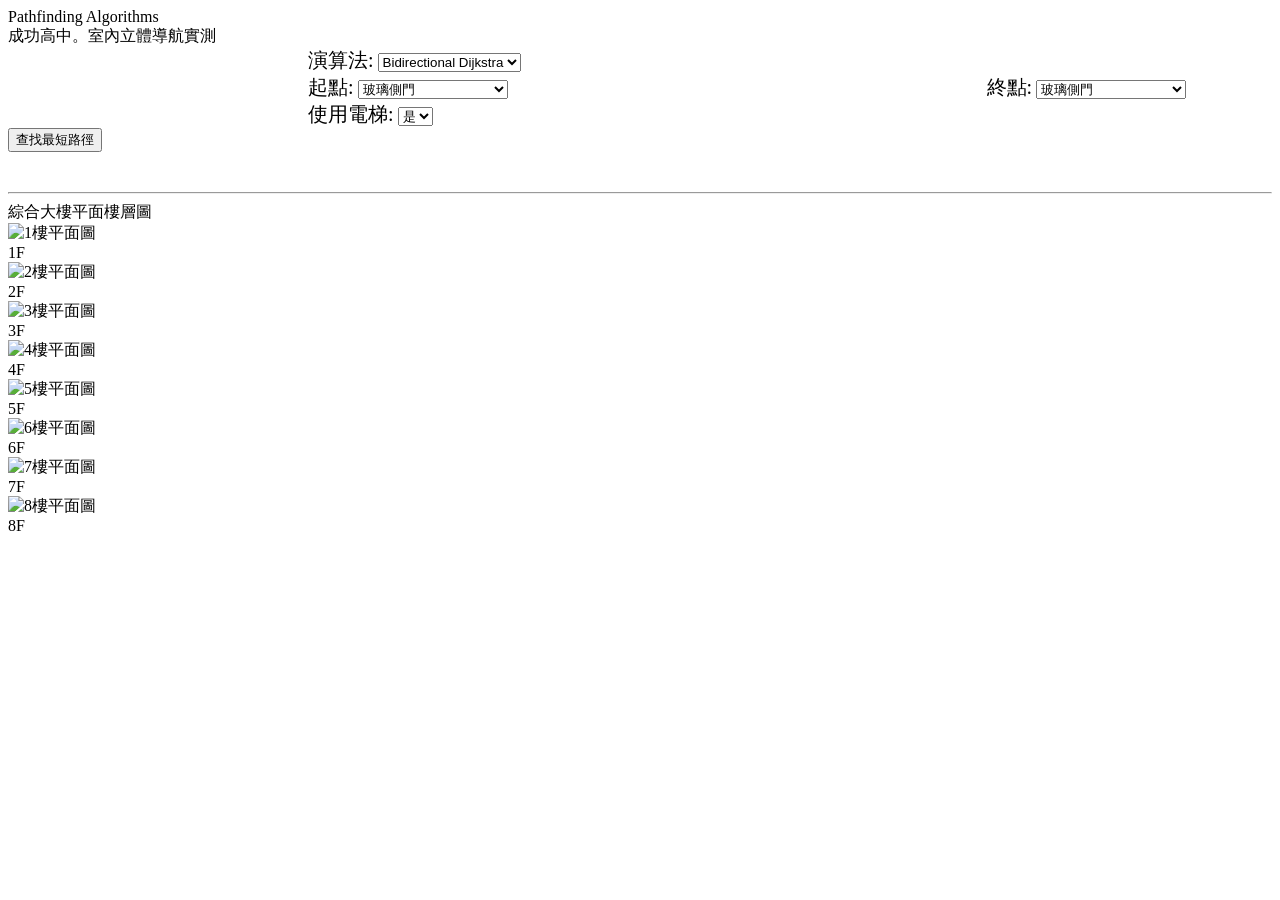
==== Index.html @ b645020c "Add files via upload" ====
<!DOCTYPE html>
<html lang="zh-TW">
<head>
    <meta charset="UTF-8">
    <meta name="viewport" content="width=device-width, initial-scale=1.0">
    <title>Pathfinding Algorithms Comparison</title>
    <link rel="stylesheet" href="style.css">
</head>
<body>
    <header class="head">Pathfinding Algorithms</header>
    <div class="wel" id="pic" style="opacity: 1;background-image: url(全景.png);">
        <div class="view">
            <div class="slogan" id="text">成功高中。室內立體導航實測</div>
        </div>
    </div>
    <div class="input-section">
        <label for="algorithm" style="font-size: 20px; margin-left: 300px;">演算法:</label>
        <select id="algorithm">
            <option value="bidirectionalDijkstra">Bidirectional Dijkstra</option>
            <option value="dijkstra">Dijkstra</option>
            <option value="aStar">A*</option>
        </select>
    </div>
    <div class="input-section">
        <label for="start" style="font-size: 20px; margin-left: 300px;">起點:</label>
        <select id="start">
            <optgroup label="一樓">
                <option>玻璃側門</option>
                <option>一樓樓梯C</option>
                <option>視聽教室</option>
                <option>排球場</option>
                <option>籃球場</option>
                <option>一樓電梯</option>
                <option>八德樓一樓</option>
                <option>一樓樓梯A</option>
                <option>一樓樓梯B</option>
                <option>一樓廁所</option>
                <option>四維樓一樓</option>
            </optgroup>
            <optgroup label="二樓"> 
                <option>八德樓二樓</option>
                <option>二樓樓梯C</option>
                <option>二樓中間走廊</option>
                <option>二樓樓梯A</option>
                <option>二樓電腦教室</option>
                <option>圖書館</option>
                <option>二樓電梯</option>
                <option>二樓樓梯B</option>
                <option>二樓廁所</option>
                <option>資訊中心</option>
                <option>四維樓二樓</option>
            </optgroup>
            <optgroup label="三樓">
                <option>八德樓三樓</option>
                <option>三樓樓梯C</option>
                <option>蝴蝶宮前門</option>
                <option>蝴蝶宮後門</option>
                <option>三樓中間走廊</option>
                <option>三樓樓梯A</option>
                <option>校史室</option>
                <option>簡報室</option>
                <option>三樓電梯</option>
                <option>三樓樓梯B</option>
                <option>三樓廁所</option>
                <option>四維樓三樓</option>
            </optgroup>
            <optgroup label="四樓">
                <option>八德樓四樓</option>
                <option>四樓樓梯C</option>
                <option>教師走廊1</option>
                <option>教師走廊2</option>
                <option>多功能自學室</option>
                <option>國際教育中心</option>
                <option>四樓樓梯A</option>
                <option>四到五樓樓梯起點</option>
                <option>四樓電梯</option>
                <option>四樓樓梯B</option>
                <option>四樓廁所</option>
                <option>數學中心</option>
                <option>四維樓四樓</option>
            </optgroup>
            <optgroup label="五樓">
                <option>四到五樓樓梯A終點</option>
                <option>五到六樓樓梯起點</option>
                <option>禮堂</option>
                <option>五樓電梯</option>
                <option>五樓樓梯B</option>
                <option>體育中心</option>
                <option>四維樓五樓</option>
            </optgroup>
            <optgroup label="六樓">
                <option>五到六樓樓梯A終點</option>
                <option>六到七樓樓梯起點</option>
                <option>六樓看台</option>
                <option>六樓電梯</option>
                <option>六樓樓梯B</option>
                <option>六樓藝術教室</option>
                <option>四維樓屋頂</option>
            </optgroup>
            <optgroup label="七樓">
                <option>六到七樓樓梯A終點</option>
                <option>七到八樓樓梯起點</option>
                <option>七樓看台</option>
                <option>七樓電梯</option>
                <option>七樓樓梯B</option>
                <option>701教室</option>
                <option>觀景台</option>
            </optgroup>
            <optgroup label="八樓">
                <option>七到八樓樓梯A終點</option>
                <option>八樓運動中心</option>
                <option>八樓電梯</option>
                <option>八樓樓梯B</option>
                <option>健身房</option>
            </optgroup>
        </select>
        <label for="end" style="font-size: 20px; margin-left: 475px;">終點:</label>
        <select id="end">
            <optgroup label="一樓">
                <option>玻璃側門</option>
                <option>一樓樓梯C</option>
                <option>視聽教室</option>
                <option>排球場</option>
                <option>籃球場</option>
                <option>一樓電梯</option>
                <option>八德樓一樓</option>
                <option>一樓樓梯A</option>
                <option>一樓樓梯B</option>
                <option>一樓廁所</option>
                <option>四維樓一樓</option>
            </optgroup>
            <optgroup label="二樓">
                <option>八德樓二樓</option>
                <option>二樓樓梯C</option>
                <option>二樓中間走廊</option>
                <option>二樓樓梯A</option>
                <option>二樓電腦教室</option>
                <option>圖書館</option>
                <option>二樓電梯</option>
                <option>二樓樓梯B</option>
                <option>二樓廁所</option>
                <option>資訊中心</option>
                <option>四維樓二樓</option>
            </optgroup>
            <optgroup label="三樓">
                <option>八德樓三樓</option>
                <option>三樓樓梯C</option>
                <option>蝴蝶宮前門</option>
                <option>蝴蝶宮後門</option>
                <option>三樓中間走廊</option>
                <option>三樓樓梯A</option>
                <option>校史室</option>
                <option>簡報室</option>
                <option>三樓電梯</option>
                <option>三樓樓梯B</option>
                <option>三樓廁所</option>
                <option>四維樓三樓</option>
            </optgroup>
            <optgroup label="四樓">
                <option>八德樓四樓</option>
                <option>四樓樓梯C</option>
                <option>教師走廊1</option>
                <option>教師走廊2</option>
                <option>多功能自學室</option>
                <option>國際教育中心</option>
                <option>四樓樓梯A</option>
                <option>四到五樓樓梯起點</option>
                <option>四樓電梯</option>
                <option>四樓樓梯B</option>
                <option>四樓廁所</option>
                <option>數學中心</option>
                <option>四維樓四樓</option>
            </optgroup>
            <optgroup label="五樓">
                <option>四到五樓樓梯A終點</option>
                <option>五到六樓樓梯起點</option>
                <option>禮堂</option>
                <option>五樓電梯</option>
                <option>五樓樓梯B</option>
                <option>體育中心</option>
                <option>四維樓五樓</option>
            </optgroup>
            <optgroup label="六樓">
                <option>五到六樓樓梯A終點</option>
                <option>六到七樓樓梯起點</option>
                <option>六樓看台</option>
                <option>六樓電梯</option>
                <option>六樓樓梯B</option>
                <option>六樓藝術教室</option>
                <option>四維樓屋頂</option>
            </optgroup>
            <optgroup label="七樓">
                <option>六到七樓樓梯A終點</option>
                <option>七到八樓樓梯起點</option>
                <option>七樓看台</option>
                <option>七樓電梯</option>
                <option>七樓樓梯B</option>
                <option>701教室</option>
                <option>觀景台</option>
            </optgroup>
            <optgroup label="八樓">
                <option>七到八樓樓梯A終點</option>
                <option>八樓運動中心</option>
                <option>八樓電梯</option>
                <option>八樓樓梯B</option>
                <option>健身房</option>
            </optgroup>
        </select>
    </div>
    <div class="input-section">
        <label for="useElevator" style="font-size: 20px; margin-left: 300px;">使用電梯:</label>
        <select id="useElevator">
            <option value="yes">是</option>
            <option value="no">否</option>
        </select>
    </div>
    <button onclick="findShortestPath()" class="button">查找最短路徑</button>
    <pre id="output"></pre>
    <hr style="margin-top: 40px;">
    <div class="slo">綜合大樓平面樓層圖</div>
    <div class="container">
        <div class="floor" onclick="showImage('1F.jpg')">
            <img src="1F.jpg" alt="1樓平面圖">
            <div class="label">1F</div>
        </div>
        <div class="floor" onclick="showImage('2F.jpg')">
            <img src="2F.jpg" alt="2樓平面圖">
            <div class="label">2F</div>
        </div>
        <div class="floor" onclick="showImage('3F.jpg')">
            <img src="3F.jpg" alt="3樓平面圖">
            <div class="label">3F</div>
        </div>
        <div class="floor" onclick="showImage('4F.jpg')">
            <img src="4F.jpg" alt="4樓平面圖">
            <div class="label">4F</div>
        </div>
        <div class="floor" onclick="showImage('5F.jpg')">
            <img src="5F.jpg" alt="5樓平面圖">
            <div class="label">5F</div>
        </div>
        <div class="floor" onclick="showImage('6F.jpg')">
            <img src="6F.jpg" alt="6樓平面圖">
            <div class="label">6F</div>
        </div>
        <div class="floor" onclick="showImage('7F.jpg')">
            <img src="7F.jpg" alt="7樓平面圖">
            <div class="label">7F</div>
        </div>
        <div class="floor" onclick="showImage('8F.jpg')">
            <img src="8F.jpg" alt="8樓平面圖">
            <div class="label">8F</div>
        </div>
    </div>
    <div class="overlay" id="overlay" onclick="hideImage()">
        <img id="overlayImg" src="" alt="">
    </div>
    <script>
        const graph = {
            "玻璃側門": {"一樓樓梯C": 70, "視聽教室": 10, "排球場": 30, "籃球場": 27, "一樓電梯": 15},
            "一樓樓梯C": {"玻璃側門": 70, "八德樓一樓": 8, "一樓樓梯A": 22, "二樓樓梯C": 40},
            "視聽教室": {"玻璃側門": 10, "排球場": 30},
            "排球場": {"玻璃側門": 30, "視聽教室": 30, "籃球場": 10, "一樓樓梯A": 40},
            "籃球場": {"玻璃側門": 27, "排球場": 10},
            "一樓電梯": {"玻璃側門": 15, "一樓樓梯B": 3, "二樓電梯": 20},
            "八德樓一樓": {"一樓樓梯C": 8, "一樓樓梯A": 18},
            "一樓樓梯A": {"一樓樓梯C": 22, "排球場": 40, "二樓樓梯A": 30, "八德樓一樓": 18},
            "一樓樓梯B": {"一樓電梯": 3, "一樓廁所": 10, "二樓樓梯B": 40},
            "一樓廁所": {"一樓樓梯B": 10, "四維樓一樓": 27},
            "四維樓一樓": {"一樓廁所": 27},
            "八德樓二樓": {"二樓樓梯C": 8},
            "二樓樓梯C": {"八德樓二樓": 8, "二樓電腦教室": 14, "一樓樓梯C": 40, "三樓樓梯C": 40},
            "二樓電腦教室": {"二樓樓梯C": 14, "二樓中間走廊": 40},
            "二樓中間走廊": {"二樓電腦教室": 40, "二樓樓梯A": 10, "圖書館": 50},
            "二樓樓梯A": {"一樓樓梯A": 30, "二樓中間走廊": 10, "三樓樓梯A": 30},
            "圖書館": {"二樓中間走廊": 50, "二樓電梯": 3},
            "二樓電梯": {"圖書館": 3, "二樓樓梯B": 3, "一樓電梯": 20, "三樓電梯": 20},
            "二樓樓梯B": {"二樓電梯": 3, "二樓廁所": 10, "一樓樓梯B": 40, "三樓樓梯B": 40},
            "二樓廁所": {"二樓樓梯B": 10, "資訊中心": 11},
            "資訊中心": {"二樓廁所": 11, "四維樓二樓": 16},
            "四維樓二樓": {"資訊中心": 16},
            "八德樓三樓": {"三樓樓梯C": 8},
            "三樓樓梯C": {"八德樓三樓": 8, "蝴蝶宮前門": 6, "二樓樓梯C": 40, "四樓樓梯C": 40},
            "蝴蝶宮前門": {"三樓樓梯C": 6, "蝴蝶宮後門": 40},
            "蝴蝶宮後門": {"蝴蝶宮前門": 40, "三樓中間走廊": 13},
            "三樓中間走廊": {"蝴蝶宮後門": 13, "三樓樓梯A": 10, "校史室": 22},
            "三樓樓梯A": {"二樓樓梯A": 30, "三樓中間走廊": 10, "四樓樓梯A": 30},
            "校史室": {"三樓中間走廊": 22, "簡報室": 11},
            "簡報室": {"校史室": 11, "三樓電梯": 4},
            "三樓電梯": {"簡報室": 4, "三樓樓梯B": 3, "二樓電梯": 20, "四樓電梯": 20},
            "三樓樓梯B": {"三樓電梯": 3, "三樓廁所": 10, "二樓樓梯B": 40, "四樓樓梯B": 40},
            "三樓廁所": {"三樓樓梯B": 10, "四維樓三樓": 27},
            "四維樓三樓": {"三樓廁所": 27},
            "八德樓四樓": {"四樓樓梯C": 6},
            "四樓樓梯C": {"八德樓四樓": 6, "教師走廊1": 21, "多功能自學室": 22, "三樓樓梯C": 40},
            "教師走廊1": {"四樓樓梯C": 21},
            "教師走廊2": {"四到五樓樓梯起點": 10, "四樓電梯": 12},
            "多功能自學室": {"四樓樓梯C": 22, "國際教育中心": 25},
            "國際教育中心": {"多功能自學室": 25, "四到五樓樓梯起點": 31},
            "四到五樓樓梯起點": {"國際教育中心": 31, "四樓樓梯A": 15, "四到五樓樓梯A終點": 26, "教師走廊2": 10},
            "四樓樓梯A": {"四到五樓樓梯起點": 15, "三樓樓梯A": 30},
            "四樓電梯": {"四樓樓梯B": 3, "教師走廊2": 12, "三樓電梯": 20, "五樓電梯": 20},
            "四樓樓梯B": {"四樓廁所": 10, "五樓樓梯B": 40, "三樓樓梯B": 40, "四樓電梯": 3},
            "四樓廁所": {"四樓樓梯B": 10, "數學中心": 11},
            "數學中心": {"四樓廁所": 11, "四維樓四樓": 16},
            "四維樓四樓": {"數學中心": 16},
            "四到五樓樓梯A終點": {"五到六樓樓梯起點": 22, "禮堂": 17, "五樓電梯": 8, "四到五樓樓梯起點": 26},
            "五到六樓樓梯起點": {"四到五樓樓梯A終點": 22, "禮堂": 30, "五到六樓樓梯A終點": 26},
            "禮堂": {"四到五樓樓梯A終點": 17, "五到六樓樓梯起點": 30, "五樓電梯": 5},
            "五樓電梯": {"五樓樓梯B": 3, "六樓電梯": 20, "四樓電梯": 20, "禮堂": 5},
            "五樓樓梯B": {"體育中心": 11, "四樓樓梯B": 40, "六樓樓梯B": 40, "五樓電梯": 3},
            "體育中心": {"五樓樓梯B": 11, "四維樓五樓": 23},
            "四維樓五樓": {"體育中心": 23},
            "五到六樓樓梯A終點": {"六到七樓樓梯起點": 22, "六樓看台": 13, "六樓電梯": 6, "五到六樓樓梯起點": 26},
            "六到七樓樓梯起點": {"五到六樓樓梯A終點": 22, "六到七樓樓梯A終點": 26, "六樓看台": 24},
            "六樓看台": {"五到六樓樓梯A終點": 13, "六到七樓樓梯起點": 24, "六樓電梯": 8},
            "六樓電梯": {"六樓樓梯B": 3, "五樓電梯": 20, "五到六樓樓梯A終點": 6, "七樓電梯": 20},
            "六樓樓梯B": {"六樓電梯": 3, "六樓藝術教室": 9, "五樓樓梯B": 40, "七樓樓梯B": 40},
            "六樓藝術教室": {"四維樓屋頂": 27, "六樓樓梯B": 9},
            "四維樓屋頂": {"六樓藝術教室": 27},
            "六到七樓樓梯A終點": {"七到八樓樓梯起點": 22, "七樓看台": 8, "七樓電梯": 11, "六到七樓樓梯起點": 26},
            "七到八樓樓梯起點": {"六到七樓樓梯A終點": 22, "七到八樓樓梯A終點": 26},
            "七樓看台": {"六到七樓樓梯A終點": 8, "七樓電梯": 3},
            "七樓電梯": {"七樓樓梯B": 3, "七樓看台": 3, "六樓電梯": 20, "八樓電梯": 20, "六到七樓樓梯A終點": 11},
            "七樓樓梯B": {"701教室": 22, "七樓電梯": 3, "六樓樓梯B": 40, "八樓樓梯B": 40},
            "701教室": {"觀景台": 16, "七樓樓梯B": 22},
            "觀景台": {"701教室": 16},
            "七到八樓樓梯A終點": {"八樓運動中心": 8, "健身房": 5, "八樓電梯": 6, "七到八樓樓梯起點": 26},
            "八樓運動中心": {"七到八樓樓梯A終點": 8, "八樓電梯": 12},
            "八樓電梯": {"七到八樓樓梯A終點": 6, "八樓樓梯B": 3, "七樓電梯": 20},
            "八樓樓梯B": {"健身房": 2, "八樓電梯": 3},
            "健身房": {"八樓樓梯B": 2}
        };
        
        const reverseGraph = Object.keys(graph).reduce((acc, vertex) => {
            acc[vertex] = {};
            return acc;}, {});
            for (const vertex in graph) {
                for (const neighbor in graph[vertex]) {
                    reverseGraph[neighbor][vertex] = graph[vertex][neighbor];
                }
            };

        
        // Precompute no-elevator graph
        const noElevatorGraph = Object.keys(graph).reduce((acc, vertex) => {
            acc[vertex] = {};
            for (const neighbor in graph[vertex]) {
                if (vertex.includes("電梯") && neighbor.includes("電梯")) {
                    const floorVertex = vertex.split("電梯")[0];
                    const floorNeighbor = neighbor.split("電梯")[0];
                    if (floorVertex !== floorNeighbor) continue;
                }
                acc[vertex][neighbor] = graph[vertex][neighbor];
            }
            return acc;
        }, {});

        // Cache DOM elements
        const algorithmSelect = document.getElementById("algorithm");
        const startSelect = document.getElementById("start");
        const endSelect = document.getElementById("end");
        const useElevatorSelect = document.getElementById("useElevator");
        const outputElement = document.getElementById("output");

        // Optimized Priority Queue
        class PriorityQueue {
            constructor() {
                this.items = [];
                this.elementToIndex = new Map();
            }
            enqueue(element, priority) {
                const item = { element, priority };
                this.items.push(item);
                this.elementToIndex.set(element, this.items.length - 1);
                this.bubbleUp(this.items.length - 1);
            }
            bubbleUp(index) {
                while (index > 0) {
                    const parent = Math.floor((index - 1) / 2);
                    if (this.items[parent].priority <= this.items[index].priority) break;
                    this.swap(parent, index);
                    index = parent;
                }
            }
            dequeue() {
                if (this.isEmpty()) return null;
                const min = this.items[0];
                const end = this.items.pop();
                this.elementToIndex.delete(min.element);
                if (this.items.length > 0) {
                    this.items[0] = end;
                    this.elementToIndex.set(end.element, 0);
                    this.sinkDown(0);
                }
                return min;
            }
            sinkDown(index) {
                const length = this.items.length;
                while (true) {
                    let minIndex = index;
                    const left = 2 * index + 1;
                    const right = 2 * index + 2;
                    if (left < length && this.items[left].priority < this.items[minIndex].priority) {
                        minIndex = left;
                    }
                    if (right < length && this.items[right].priority < this.items[minIndex].priority) {
                        minIndex = right;
                    }
                    if (minIndex === index) break;
                    this.swap(index, minIndex);
                    index = minIndex;
                }
            }
            swap(i, j) {
                this.elementToIndex.set(this.items[i].element, j);
                this.elementToIndex.set(this.items[j].element, i);
                [this.items[i], this.items[j]] = [this.items[j], this.items[i]];
            }
            updatePriority(element, priority) {
                const index = this.elementToIndex.get(element);
                if (index === undefined) return false; // 節點不存在
                const oldPriority = this.items[index].priority;
                this.items[index].priority = priority;
                if (priority < oldPriority) {
                    this.bubbleUp(index);
                } else {
                    this.sinkDown(index);
                }
                return true; // 成功更新
            }
            isEmpty() {
                return this.items.length === 0;
            }
        }

        // Dijkstra
        function dijkstra(graph, start, end) {
            const distances = {};
            const previous = {};
            const queue = new PriorityQueue();

            for (const vertex in graph) {
                distances[vertex] = Infinity;
                previous[vertex] = null;
            }
            distances[start] = 0;
            queue.enqueue(start, 0);

            while (!queue.isEmpty()) {
                const { element: current } = queue.dequeue();

                if (current === end) {
                    const path = [];
                    let temp = end;
                    while (temp) {
                        path.push(temp);
                        temp = previous[temp];
                    }
                    return { distance: distances[end], path: path.reverse() };
                }

                for (const neighbor in graph[current]) {
                    const alt = distances[current] + graph[current][neighbor];
                    if (alt < distances[neighbor]) {
                        distances[neighbor] = alt;
                        previous[neighbor] = current;
                        queue.updatePriority(neighbor, alt) || queue.enqueue(neighbor, alt);
                    }
                }
            }
            return { distance: Infinity, path: [] };
        }

        // Bidirectional Dijkstra
        function bidirectionalDijkstra(graph, start, end) {
            const forwardDistances = {};
            const forwardPrevious = {};
            const forwardQueue = new PriorityQueue();
            const backwardDistances = {};
            const backwardPrevious = {};
            const backwardQueue = new PriorityQueue();
            const visitedForward = new Set();
            const visitedBackward = new Set();

            for (const vertex in graph) {
                forwardDistances[vertex] = Infinity;
                backwardDistances[vertex] = Infinity;
                forwardPrevious[vertex] = null;
                backwardPrevious[vertex] = null;
            }
            forwardDistances[start] = 0;
            backwardDistances[end] = 0;
            forwardQueue.enqueue(start, 0);
            backwardQueue.enqueue(end, 0);

            let bestDistance = Infinity;
            let bestMeetingPoint = null;
            let mu = Infinity;

            while (!forwardQueue.isEmpty() && !backwardQueue.isEmpty()) {
                if (!forwardQueue.isEmpty()) {
                    const { element: currentForward, priority: currentForwardDist } = forwardQueue.dequeue();
                    if (currentForwardDist > mu) continue;
                    visitedForward.add(currentForward);

                    if (visitedBackward.has(currentForward)) {
                        const totalDist = forwardDistances[currentForward] + backwardDistances[currentForward];
                        if (totalDist < bestDistance) {
                            bestDistance = totalDist;
                            bestMeetingPoint = currentForward;
                            mu = Math.min(mu, bestDistance);
                        }
                    }

                    for (const neighbor in graph[currentForward]) {
                        const alt = forwardDistances[currentForward] + graph[currentForward][neighbor];
                        if (alt < forwardDistances[neighbor]) {
                            forwardDistances[neighbor] = alt;
                            forwardPrevious[neighbor] = currentForward;
                            forwardQueue.updatePriority(neighbor, alt) || forwardQueue.enqueue(neighbor, alt);
                        }
                    }
                }

                if (!backwardQueue.isEmpty()) {
                    const { element: currentBackward, priority: currentBackwardDist } = backwardQueue.dequeue();
                    if (currentBackwardDist > mu) continue;
                    visitedBackward.add(currentBackward);

                    if (visitedForward.has(currentBackward)) {
                        const totalDist = forwardDistances[currentBackward] + backwardDistances[currentBackward];
                        if (totalDist < bestDistance) {
                            bestDistance = totalDist;
                            bestMeetingPoint = currentBackward;
                            mu = Math.min(mu, bestDistance);
                        }
                    }

                    // 使用反向圖進行逆向搜尋
                    for (const vertex in reverseGraph[currentBackward]) {
                        const alt = backwardDistances[currentBackward] + reverseGraph[currentBackward][vertex];
                        if (alt < backwardDistances[vertex]) {
                            backwardDistances[vertex] = alt;
                            backwardPrevious[vertex] = currentBackward;
                            backwardQueue.updatePriority(vertex, alt) || backwardQueue.enqueue(vertex, alt);
                        }
                    }
                }

                if (bestDistance !== Infinity) {
                    const forwardMin = forwardQueue.isEmpty() ? Infinity : forwardQueue.items[0].priority;
                    const backwardMin = backwardQueue.isEmpty() ? Infinity : backwardQueue.items[0].priority;
                    if (forwardMin + backwardMin >= mu) break;
                }
            }

            if (bestMeetingPoint === null || bestDistance === Infinity) {
                return { distance: Infinity, path: [] };
            }

            const forwardPath = [];
            let temp = bestMeetingPoint;
            while (temp) {
                forwardPath.push(temp);
                temp = forwardPrevious[temp];
            }
            forwardPath.reverse();

            const backwardPath = [];
            temp = backwardPrevious[bestMeetingPoint];
            while (temp) {
                backwardPath.push(temp);
                temp = backwardPrevious[temp];
            }

            return { distance: bestDistance, path: forwardPath.concat(backwardPath) };
        }

        // A* Heuristic Function
        function heuristic(node, goal) {
            const floorCostElevator = 20; // 電梯樓層間成本
            const floorCostStairs = 30;   // 樓梯樓層間成本
            const minEdgeWeight = 2;      // 圖中最短邊權重（例如「八樓樓梯B」到「健身房」）

            const floorNode = getFloor(node);
            const floorGoal = getFloor(goal);
            const floorDiff = Math.abs(floorNode - floorGoal);

            const useElevator = document.getElementById("useElevator").value === "yes";
            const floorCost = useElevator ? floorCostElevator : floorCostStairs;

            // 樓層差異成本
            let h = floorDiff * floorCost;

            // 若在同一樓層，估計最小平面距離
            if (floorDiff === 0) {
                h = minEdgeWeight; // 假設最短平面距離
            }

            return h;
        }
        function getFloor(node) {
            const floorMap = {
                "一樓": 1, "二樓": 2, "三樓": 3, "四樓": 4, "五樓": 5, "六樓": 6, "七樓": 7, "八樓": 8
            };
            for (const floor in floorMap) {
                if (node.includes(floor)) {
                    return floorMap[floor];
                }
            }
            return 0; // 無法識別樓層，保守估計
        }

        function aStar(graph, start, end) {
            const distances = {};
            const previous = {};
            const queue = new PriorityQueue();

            for (const vertex in graph) {
                distances[vertex] = Infinity;
                previous[vertex] = null;
            }
            distances[start] = 0;
            queue.enqueue(start, heuristic(start, end));

            while (!queue.isEmpty()) {
                const { element: current } = queue.dequeue();

                if (current === end) {
                    const path = [];
                    let temp = end;
                    while (temp) {
                        path.push(temp);
                        temp = previous[temp];
                    }
                    return { distance: distances[end], path: path.reverse() };
                }

                for (const neighbor in graph[current]) {
                    const gScore = distances[current] + graph[current][neighbor];
                    if (gScore < distances[neighbor]) {
                        distances[neighbor] = gScore;
                        previous[neighbor] = current;
                        const fScore = gScore + heuristic(neighbor, end);
                        queue.updatePriority(neighbor, fScore) || queue.enqueue(neighbor, fScore);
                    }
                }
            }
            return { distance: Infinity, path: [] };
        }

        // Algorithm selector
        const algorithms = {
            bidirectionalDijkstra,
            dijkstra,
            aStar
        };

        function findShortestPath() {
            const algorithm = algorithmSelect.value;
            const start = startSelect.value.trim();
            const end = endSelect.value.trim();
            const useElevator = useElevatorSelect.value;
            const selectedGraph = useElevator === "yes" ? graph : noElevatorGraph;

            if (!selectedGraph[start] || !selectedGraph[end]) {
                outputElement.innerText = "起點或終點無效，請重新選擇。";
                return;
            }

            let totalTime = 0;
            let result;
            const runs = 3000;
            for (let i = 0; i < runs; i++) {
                const startTime = performance.now();
                result = algorithms[algorithm](selectedGraph, start, end);
                const endTime = performance.now();
                totalTime += (endTime - startTime);
            }
            const avgTime = totalTime / runs;

            if (result.distance !== Infinity) {
                outputElement.innerText =
                    `最短路徑長度: ${result.distance}\n` +
                    `最短路徑: ${result.path.join(" -> ")}\n` +
                    `平均執行時間: ${avgTime.toFixed(4)} 毫秒`;
            } else {
                outputElement.innerText = "無法從起點到達終點。";
            }
        }

        function imgchange() {
            const im = document.getElementById("pic");
            const text = document.getElementById("text");
            let isOriginal = true;
            setInterval(() => {
                im.style.opacity = 0;
                text.style.opacity = 0;
                setTimeout(() => {
                    im.style.backgroundImage = isOriginal ? "url('全景2.png')" : "url('全景.png')";
                    text.textContent = isOriginal ? "322資訊組天菜" : "成功高中。室內立體導航實測";
                    isOriginal = !isOriginal;
                    im.style.opacity = 1;
                    text.style.opacity = 1;
                }, 700);
            }, 20000);
        }
        imgchange();

        function showImage(src) {
            document.getElementById('overlayImg').src = src;
            document.getElementById('overlay').classList.add('active');
        }
        function hideImage() {
            document.getElementById('overlay').classList.remove('active');
        }
    </script>
</body>
</html>
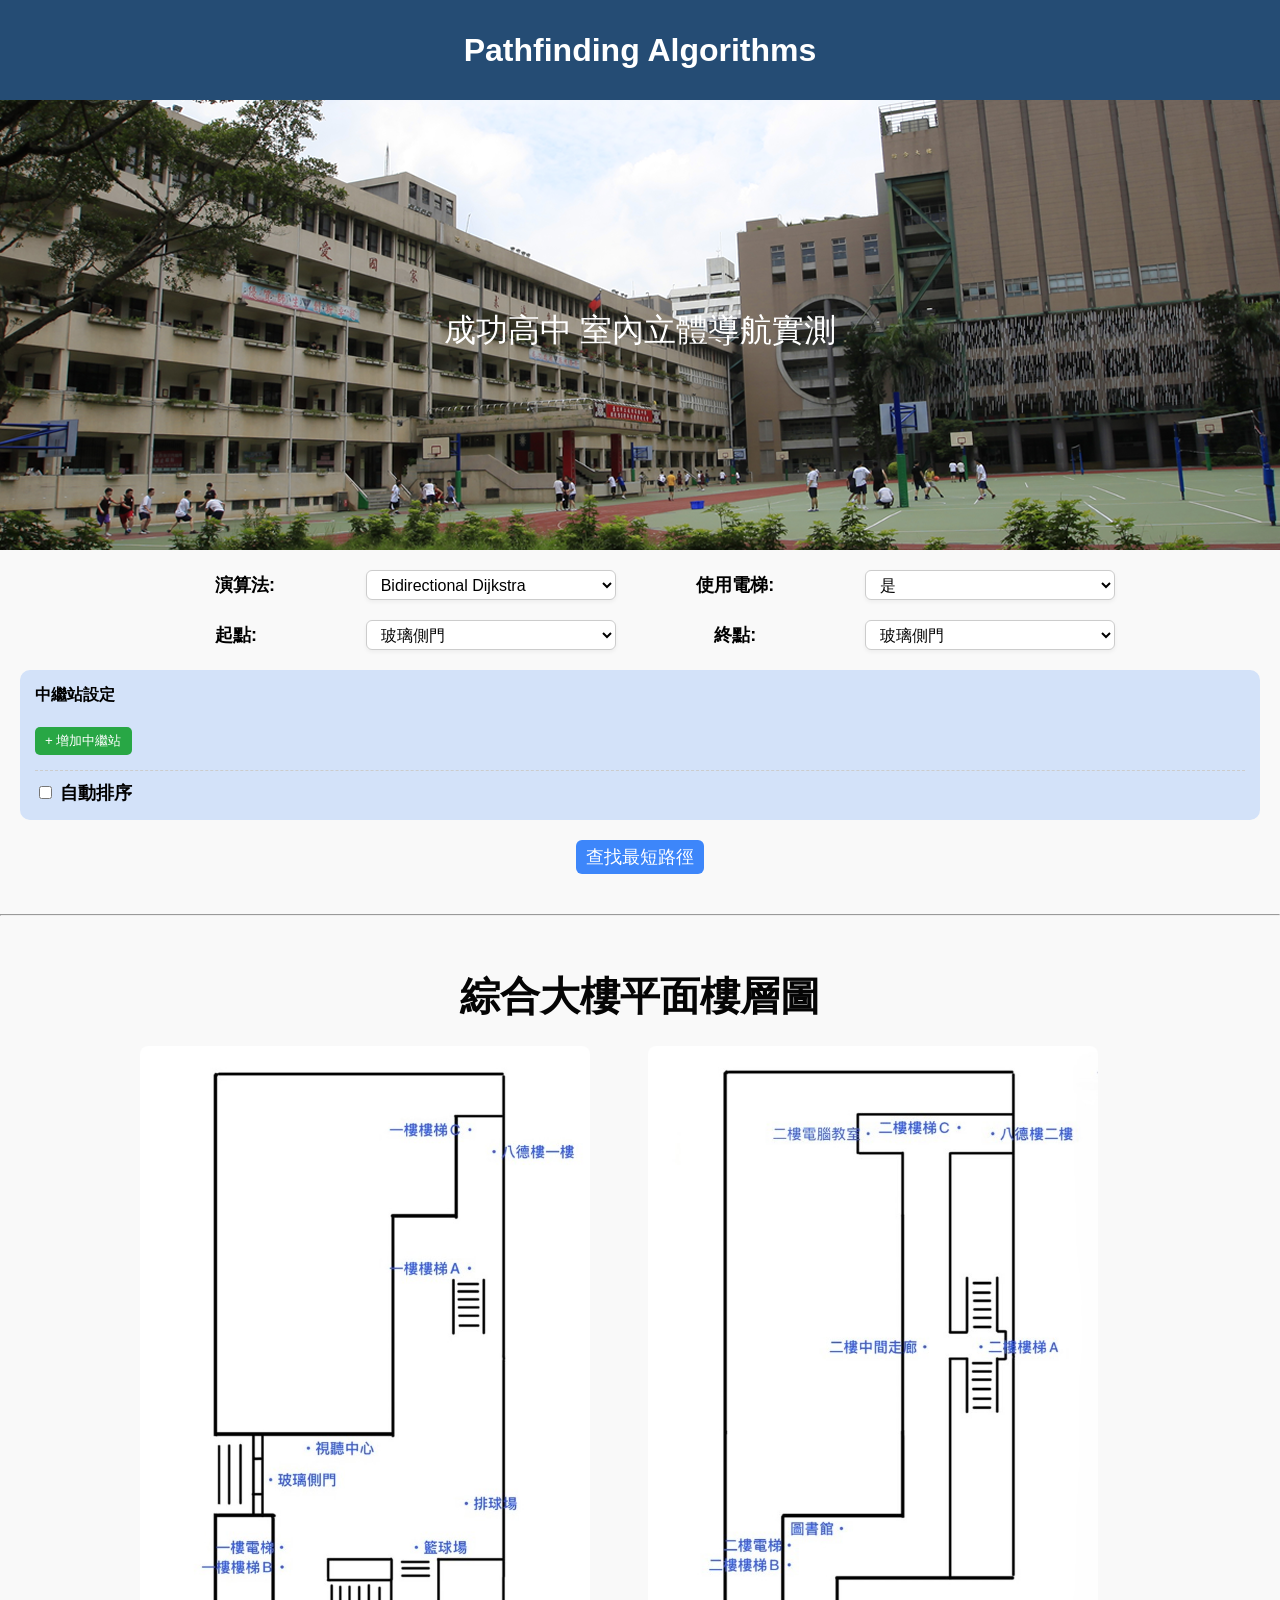
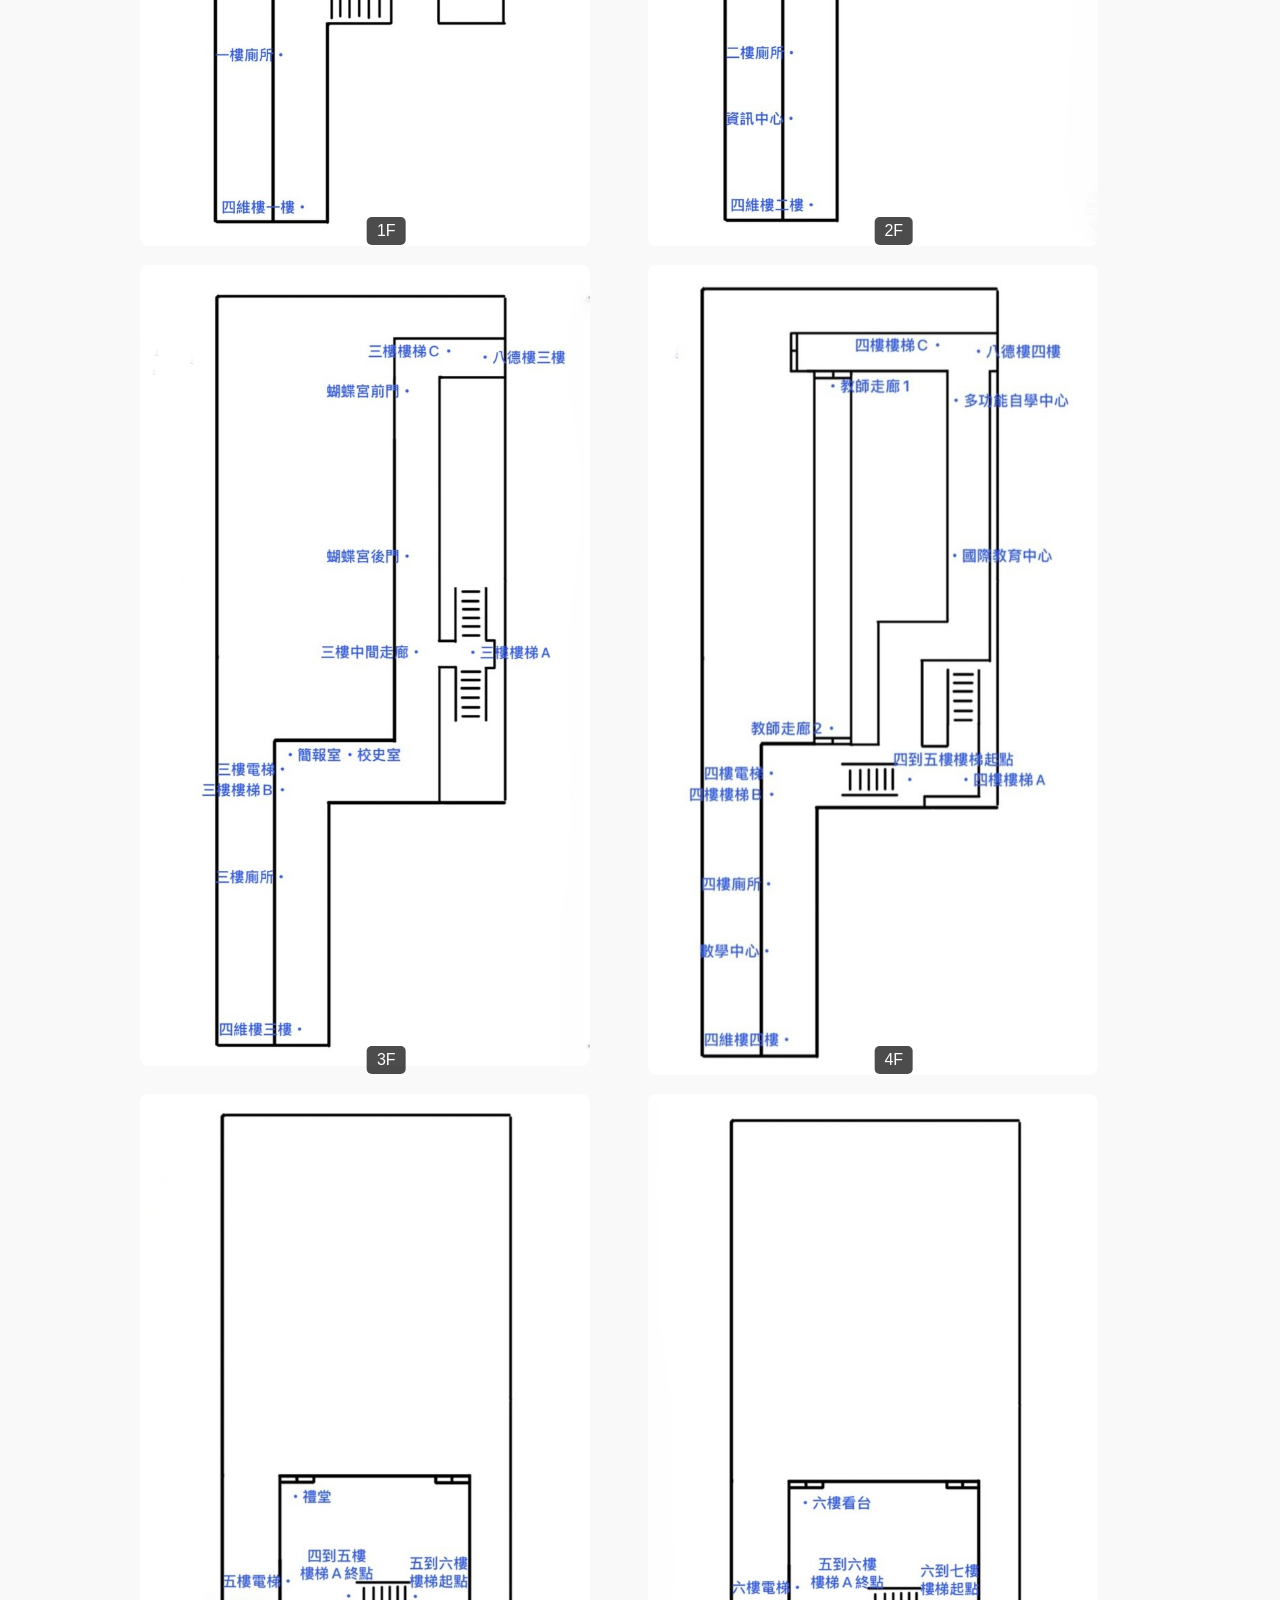
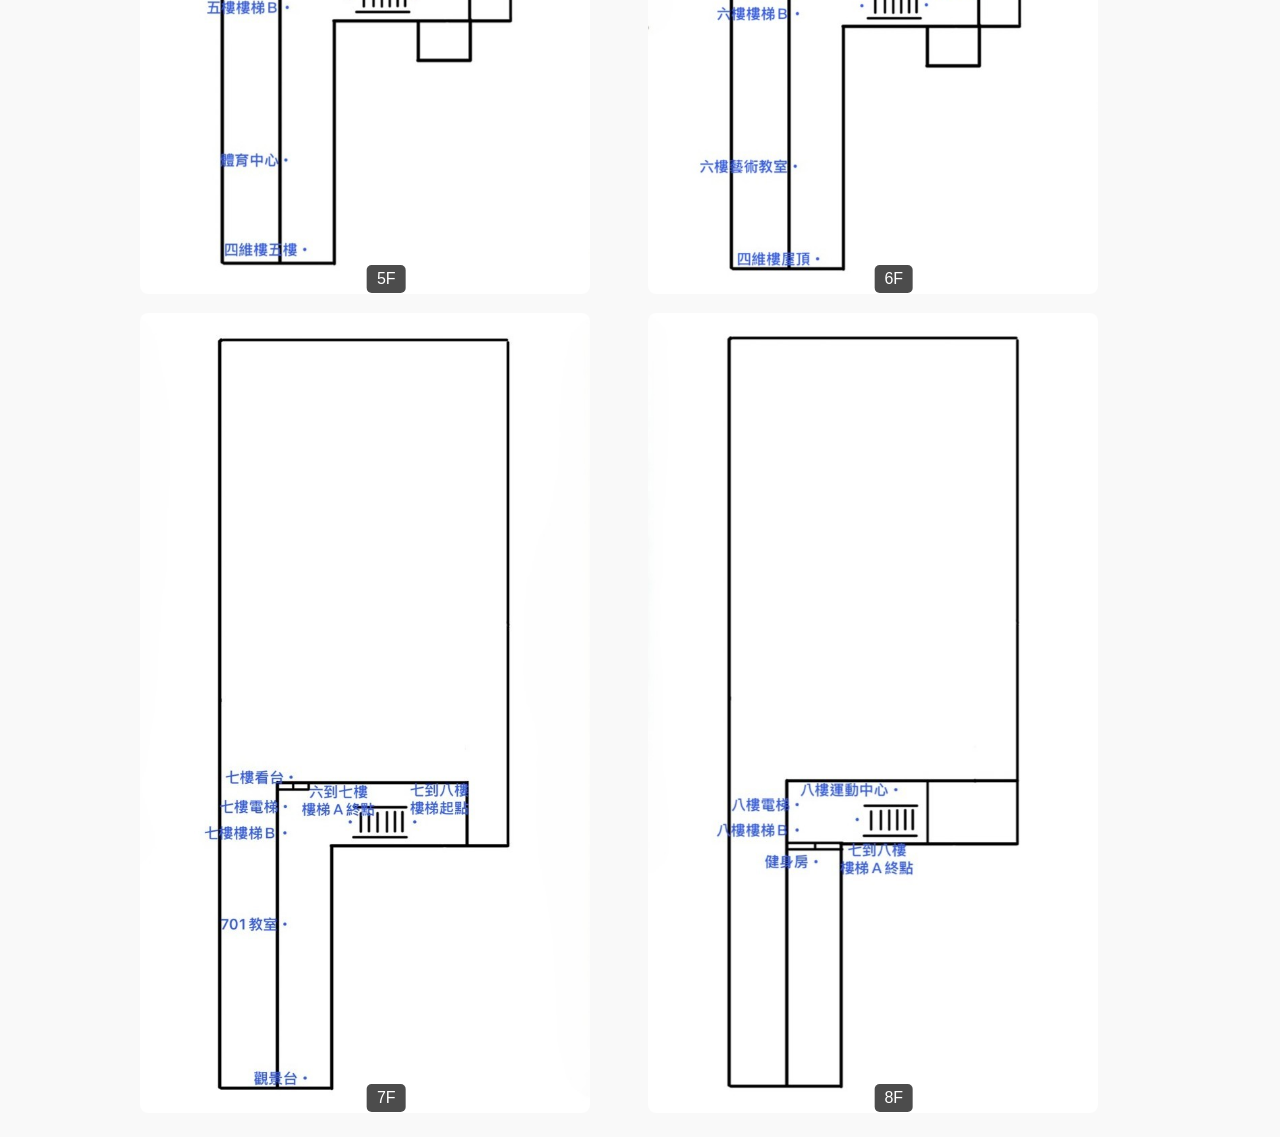
==== commit ef42e451: "Rename index.html to Index.html" ====
--- a/Index.html
+++ b/Index.html
@@ -7,216 +7,252 @@
     <link rel="stylesheet" href="style.css">
 </head>
 <body>
+    
     <header class="head">Pathfinding Algorithms</header>
     <div class="wel" id="pic" style="opacity: 1;background-image: url(全景.png);">
         <div class="view">
-            <div class="slogan" id="text">成功高中。室內立體導航實測</div>
+            <div class="slogan" id="text">成功高中 室內立體導航實測</div>
         </div>
     </div>
-    <div class="input-section">
-        <label for="algorithm" style="font-size: 20px; margin-left: 300px;">演算法:</label>
-        <select id="algorithm">
-            <option value="bidirectionalDijkstra">Bidirectional Dijkstra</option>
-            <option value="dijkstra">Dijkstra</option>
-            <option value="aStar">A*</option>
-        </select>
+    <div class="form-container">
+        <div class="input-row">
+            <label for="algorithm" >演算法:</label>
+            <select id="algorithm">
+                <option value="bidirectionalDijkstra">Bidirectional Dijkstra</option>
+                <option value="dijkstra">Dijkstra</option>
+                <option value="aStar">A*</option>
+            </select>
+
+            <label for="useElevator" >使用電梯:</label>
+            <select id="useElevator">
+                <option value="yes">是</option>
+                <option value="no">否</option>
+            </select>
+        </div>
+        <div class="input-row">
+            <label for="start" >起點:</label>
+            <select id="start">
+                <optgroup label="一樓">
+                    <option>玻璃側門</option>
+                    <option>一樓樓梯C</option>
+                    <option>視聽教室</option>
+                    <option>排球場</option>
+                    <option>籃球場</option>
+                    <option>一樓電梯</option>
+                    <option>八德樓一樓</option>
+                    <option>一樓樓梯A</option>
+                    <option>一樓樓梯B</option>
+                    <option>一樓廁所</option>
+                    <option>四維樓一樓</option>
+                </optgroup>
+                <optgroup label="二樓"> 
+                    <option>八德樓二樓</option>
+                    <option>二樓樓梯C</option>
+                    <option>二樓中間走廊</option>
+                    <option>二樓樓梯A</option>
+                    <option>二樓電腦教室</option>
+                    <option>圖書館</option>
+                    <option>二樓電梯</option>
+                    <option>二樓樓梯B</option>
+                    <option>二樓廁所</option>
+                    <option>資訊中心</option>
+                    <option>四維樓二樓</option>
+                </optgroup>
+                <optgroup label="三樓">
+                    <option>八德樓三樓</option>
+                    <option>三樓樓梯C</option>
+                    <option>蝴蝶宮前門</option>
+                    <option>蝴蝶宮後門</option>
+                    <option>三樓中間走廊</option>
+                    <option>三樓樓梯A</option>
+                    <option>校史室</option>
+                    <option>簡報室</option>
+                    <option>三樓電梯</option>
+                    <option>三樓樓梯B</option>
+                    <option>三樓廁所</option>
+                    <option>四維樓三樓</option>
+                </optgroup>
+                <optgroup label="四樓">
+                    <option>八德樓四樓</option>
+                    <option>四樓樓梯C</option>
+                    <option>教師走廊1</option>
+                    <option>教師走廊2</option>
+                    <option>多功能自學室</option>
+                    <option>國際教育中心</option>
+                    <option>四樓樓梯A</option>
+                    <option>四到五樓樓梯起點</option>
+                    <option>四樓電梯</option>
+                    <option>四樓樓梯B</option>
+                    <option>四樓廁所</option>
+                    <option>數學中心</option>
+                    <option>四維樓四樓</option>
+                </optgroup>
+                <optgroup label="五樓">
+                    <option>四到五樓樓梯A終點</option>
+                    <option>五到六樓樓梯起點</option>
+                    <option>禮堂</option>
+                    <option>五樓電梯</option>
+                    <option>五樓樓梯B</option>
+                    <option>體育中心</option>
+                    <option>四維樓五樓</option>
+                </optgroup>
+                <optgroup label="六樓">
+                    <option>五到六樓樓梯A終點</option>
+                    <option>六到七樓樓梯起點</option>
+                    <option>六樓看台</option>
+                    <option>六樓電梯</option>
+                    <option>六樓樓梯B</option>
+                    <option>六樓藝術教室</option>
+                    <option>四維樓屋頂</option>
+                </optgroup>
+                <optgroup label="七樓">
+                    <option>六到七樓樓梯A終點</option>
+                    <option>七到八樓樓梯起點</option>
+                    <option>七樓看台</option>
+                    <option>七樓電梯</option>
+                    <option>七樓樓梯B</option>
+                    <option>701教室</option>
+                    <option>觀景台</option>
+                </optgroup>
+                <optgroup label="八樓">
+                    <option>七到八樓樓梯A終點</option>
+                    <option>八樓運動中心</option>
+                    <option>八樓電梯</option>
+                    <option>八樓樓梯B</option>
+                    <option>健身房</option>
+                </optgroup>
+            </select>
+
+            <label for="end">終點:</label>
+            <select id="end">
+                <optgroup label="一樓">
+                    <option>玻璃側門</option>
+                    <option>一樓樓梯C</option>
+                    <option>視聽教室</option>
+                    <option>排球場</option>
+                    <option>籃球場</option>
+                    <option>一樓電梯</option>
+                    <option>八德樓一樓</option>
+                    <option>一樓樓梯A</option>
+                    <option>一樓樓梯B</option>
+                    <option>一樓廁所</option>
+                    <option>四維樓一樓</option>
+                </optgroup>
+                <optgroup label="二樓">
+                    <option>八德樓二樓</option>
+                    <option>二樓樓梯C</option>
+                    <option>二樓中間走廊</option>
+                    <option>二樓樓梯A</option>
+                    <option>二樓電腦教室</option>
+                    <option>圖書館</option>
+                    <option>二樓電梯</option>
+                    <option>二樓樓梯B</option>
+                    <option>二樓廁所</option>
+                    <option>資訊中心</option>
+                    <option>四維樓二樓</option>
+                </optgroup>
+                <optgroup label="三樓">
+                    <option>八德樓三樓</option>
+                    <option>三樓樓梯C</option>
+                    <option>蝴蝶宮前門</option>
+                    <option>蝴蝶宮後門</option>
+                    <option>三樓中間走廊</option>
+                    <option>三樓樓梯A</option>
+                    <option>校史室</option>
+                    <option>簡報室</option>
+                    <option>三樓電梯</option>
+                    <option>三樓樓梯B</option>
+                    <option>三樓廁所</option>
+                    <option>四維樓三樓</option>
+                </optgroup>
+                <optgroup label="四樓">
+                    <option>八德樓四樓</option>
+                    <option>四樓樓梯C</option>
+                    <option>教師走廊1</option>
+                    <option>教師走廊2</option>
+                    <option>多功能自學室</option>
+                    <option>國際教育中心</option>
+                    <option>四樓樓梯A</option>
+                    <option>四到五樓樓梯起點</option>
+                    <option>四樓電梯</option>
+                    <option>四樓樓梯B</option>
+                    <option>四樓廁所</option>
+                    <option>數學中心</option>
+                    <option>四維樓四樓</option>
+                </optgroup>
+                <optgroup label="五樓">
+                    <option>四到五樓樓梯A終點</option>
+                    <option>五到六樓樓梯起點</option>
+                    <option>禮堂</option>
+                    <option>五樓電梯</option>
+                    <option>五樓樓梯B</option>
+                    <option>體育中心</option>
+                    <option>四維樓五樓</option>
+                </optgroup>
+                <optgroup label="六樓">
+                    <option>五到六樓樓梯A終點</option>
+                    <option>六到七樓樓梯起點</option>
+                    <option>六樓看台</option>
+                    <option>六樓電梯</option>
+                    <option>六樓樓梯B</option>
+                    <option>六樓藝術教室</option>
+                    <option>四維樓屋頂</option>
+                </optgroup>
+                <optgroup label="七樓">
+                    <option>六到七樓樓梯A終點</option>
+                    <option>七到八樓樓梯起點</option>
+                    <option>七樓看台</option>
+                    <option>七樓電梯</option>
+                    <option>七樓樓梯B</option>
+                    <option>701教室</option>
+                    <option>觀景台</option>
+                </optgroup>
+                <optgroup label="八樓">
+                    <option>七到八樓樓梯A終點</option>
+                    <option>八樓運動中心</option>
+                    <option>八樓電梯</option>
+                    <option>八樓樓梯B</option>
+                    <option>健身房</option>
+                </optgroup>
+            </select>
+        </div>
     </div>
-    <div class="input-section">
-        <label for="start" style="font-size: 20px; margin-left: 300px;">起點:</label>
-        <select id="start">
-            <optgroup label="一樓">
-                <option>玻璃側門</option>
-                <option>一樓樓梯C</option>
-                <option>視聽教室</option>
-                <option>排球場</option>
-                <option>籃球場</option>
-                <option>一樓電梯</option>
-                <option>八德樓一樓</option>
-                <option>一樓樓梯A</option>
-                <option>一樓樓梯B</option>
-                <option>一樓廁所</option>
-                <option>四維樓一樓</option>
-            </optgroup>
-            <optgroup label="二樓"> 
-                <option>八德樓二樓</option>
-                <option>二樓樓梯C</option>
-                <option>二樓中間走廊</option>
-                <option>二樓樓梯A</option>
-                <option>二樓電腦教室</option>
-                <option>圖書館</option>
-                <option>二樓電梯</option>
-                <option>二樓樓梯B</option>
-                <option>二樓廁所</option>
-                <option>資訊中心</option>
-                <option>四維樓二樓</option>
-            </optgroup>
-            <optgroup label="三樓">
-                <option>八德樓三樓</option>
-                <option>三樓樓梯C</option>
-                <option>蝴蝶宮前門</option>
-                <option>蝴蝶宮後門</option>
-                <option>三樓中間走廊</option>
-                <option>三樓樓梯A</option>
-                <option>校史室</option>
-                <option>簡報室</option>
-                <option>三樓電梯</option>
-                <option>三樓樓梯B</option>
-                <option>三樓廁所</option>
-                <option>四維樓三樓</option>
-            </optgroup>
-            <optgroup label="四樓">
-                <option>八德樓四樓</option>
-                <option>四樓樓梯C</option>
-                <option>教師走廊1</option>
-                <option>教師走廊2</option>
-                <option>多功能自學室</option>
-                <option>國際教育中心</option>
-                <option>四樓樓梯A</option>
-                <option>四到五樓樓梯起點</option>
-                <option>四樓電梯</option>
-                <option>四樓樓梯B</option>
-                <option>四樓廁所</option>
-                <option>數學中心</option>
-                <option>四維樓四樓</option>
-            </optgroup>
-            <optgroup label="五樓">
-                <option>四到五樓樓梯A終點</option>
-                <option>五到六樓樓梯起點</option>
-                <option>禮堂</option>
-                <option>五樓電梯</option>
-                <option>五樓樓梯B</option>
-                <option>體育中心</option>
-                <option>四維樓五樓</option>
-            </optgroup>
-            <optgroup label="六樓">
-                <option>五到六樓樓梯A終點</option>
-                <option>六到七樓樓梯起點</option>
-                <option>六樓看台</option>
-                <option>六樓電梯</option>
-                <option>六樓樓梯B</option>
-                <option>六樓藝術教室</option>
-                <option>四維樓屋頂</option>
-            </optgroup>
-            <optgroup label="七樓">
-                <option>六到七樓樓梯A終點</option>
-                <option>七到八樓樓梯起點</option>
-                <option>七樓看台</option>
-                <option>七樓電梯</option>
-                <option>七樓樓梯B</option>
-                <option>701教室</option>
-                <option>觀景台</option>
-            </optgroup>
-            <optgroup label="八樓">
-                <option>七到八樓樓梯A終點</option>
-                <option>八樓運動中心</option>
-                <option>八樓電梯</option>
-                <option>八樓樓梯B</option>
-                <option>健身房</option>
-            </optgroup>
-        </select>
-        <label for="end" style="font-size: 20px; margin-left: 475px;">終點:</label>
-        <select id="end">
-            <optgroup label="一樓">
-                <option>玻璃側門</option>
-                <option>一樓樓梯C</option>
-                <option>視聽教室</option>
-                <option>排球場</option>
-                <option>籃球場</option>
-                <option>一樓電梯</option>
-                <option>八德樓一樓</option>
-                <option>一樓樓梯A</option>
-                <option>一樓樓梯B</option>
-                <option>一樓廁所</option>
-                <option>四維樓一樓</option>
-            </optgroup>
-            <optgroup label="二樓">
-                <option>八德樓二樓</option>
-                <option>二樓樓梯C</option>
-                <option>二樓中間走廊</option>
-                <option>二樓樓梯A</option>
-                <option>二樓電腦教室</option>
-                <option>圖書館</option>
-                <option>二樓電梯</option>
-                <option>二樓樓梯B</option>
-                <option>二樓廁所</option>
-                <option>資訊中心</option>
-                <option>四維樓二樓</option>
-            </optgroup>
-            <optgroup label="三樓">
-                <option>八德樓三樓</option>
-                <option>三樓樓梯C</option>
-                <option>蝴蝶宮前門</option>
-                <option>蝴蝶宮後門</option>
-                <option>三樓中間走廊</option>
-                <option>三樓樓梯A</option>
-                <option>校史室</option>
-                <option>簡報室</option>
-                <option>三樓電梯</option>
-                <option>三樓樓梯B</option>
-                <option>三樓廁所</option>
-                <option>四維樓三樓</option>
-            </optgroup>
-            <optgroup label="四樓">
-                <option>八德樓四樓</option>
-                <option>四樓樓梯C</option>
-                <option>教師走廊1</option>
-                <option>教師走廊2</option>
-                <option>多功能自學室</option>
-                <option>國際教育中心</option>
-                <option>四樓樓梯A</option>
-                <option>四到五樓樓梯起點</option>
-                <option>四樓電梯</option>
-                <option>四樓樓梯B</option>
-                <option>四樓廁所</option>
-                <option>數學中心</option>
-                <option>四維樓四樓</option>
-            </optgroup>
-            <optgroup label="五樓">
-                <option>四到五樓樓梯A終點</option>
-                <option>五到六樓樓梯起點</option>
-                <option>禮堂</option>
-                <option>五樓電梯</option>
-                <option>五樓樓梯B</option>
-                <option>體育中心</option>
-                <option>四維樓五樓</option>
-            </optgroup>
-            <optgroup label="六樓">
-                <option>五到六樓樓梯A終點</option>
-                <option>六到七樓樓梯起點</option>
-                <option>六樓看台</option>
-                <option>六樓電梯</option>
-                <option>六樓樓梯B</option>
-                <option>六樓藝術教室</option>
-                <option>四維樓屋頂</option>
-            </optgroup>
-            <optgroup label="七樓">
-                <option>六到七樓樓梯A終點</option>
-                <option>七到八樓樓梯起點</option>
-                <option>七樓看台</option>
-                <option>七樓電梯</option>
-                <option>七樓樓梯B</option>
-                <option>701教室</option>
-                <option>觀景台</option>
-            </optgroup>
-            <optgroup label="八樓">
-                <option>七到八樓樓梯A終點</option>
-                <option>八樓運動中心</option>
-                <option>八樓電梯</option>
-                <option>八樓樓梯B</option>
-                <option>健身房</option>
-            </optgroup>
-        </select>
+
+    <div class="input-section" style="background: #d3e2f9; padding: 15px; border-radius: 10px; margin: 20px;">
+    <h4 style="margin-top:0;">中繼站設定</h4>
+    <div id="waypoints-container">
+        </div>
+    <button type="button" onclick="addWaypoint()" style="background: #28a745; color: white; border: none; padding: 5px 10px; border-radius: 5px; cursor: pointer;">+ 增加中繼站</button>
+    
+    <div style="margin-top: 15px; border-top: 1px dashed #ccc; padding-top: 10px;">
+        <label>
+            <input type="checkbox" id="optimize-order"> <b>自動排序</b>
+        </label>
     </div>
-    <div class="input-section">
-        <label for="useElevator" style="font-size: 20px; margin-left: 300px;">使用電梯:</label>
-        <select id="useElevator">
-            <option value="yes">是</option>
-            <option value="no">否</option>
-        </select>
     </div>
+
     <button onclick="findShortestPath()" class="button">查找最短路徑</button>
-    <pre id="output"></pre>
+
+    <div id="loading" class="loading-spinner"></div>
+
+    <div id="resultArea" class="result-card">
+        <div class="result-item">
+            <span class="result-label">路徑總長度：</span>
+            <span id="res-distance"></span>
+        </div>
+        <div class="result-item">
+            <div class="result-label">建議路徑：</div>
+            <div id="res-path" class="path-badges"></div>
+        </div>
+        <div class="result-item" style="font-size: 14px; color: #666; border-top: 1px solid #eee; padding-top: 10px; margin-top: 10px;">
+            <span class="result-label">平均執行時間：</span>
+            <span id="res-time"></span>
+        </div>
+    </div>
+
+    <div id="errorArea" style="color: red; text-align: center; margin-top: 20px; font-weight: bold;"></div>
     <hr style="margin-top: 40px;">
+
     <div class="slo">綜合大樓平面樓層圖</div>
     <div class="container">
         <div class="floor" onclick="showImage('1F.jpg')">
@@ -255,108 +291,345 @@
     <div class="overlay" id="overlay" onclick="hideImage()">
         <img id="overlayImg" src="" alt="">
     </div>
+
     <script>
         const graph = {
-            "玻璃側門": {"一樓樓梯C": 70, "視聽教室": 10, "排球場": 30, "籃球場": 27, "一樓電梯": 15},
-            "一樓樓梯C": {"玻璃側門": 70, "八德樓一樓": 8, "一樓樓梯A": 22, "二樓樓梯C": 40},
-            "視聽教室": {"玻璃側門": 10, "排球場": 30},
-            "排球場": {"玻璃側門": 30, "視聽教室": 30, "籃球場": 10, "一樓樓梯A": 40},
-            "籃球場": {"玻璃側門": 27, "排球場": 10},
-            "一樓電梯": {"玻璃側門": 15, "一樓樓梯B": 3, "二樓電梯": 20},
-            "八德樓一樓": {"一樓樓梯C": 8, "一樓樓梯A": 18},
-            "一樓樓梯A": {"一樓樓梯C": 22, "排球場": 40, "二樓樓梯A": 30, "八德樓一樓": 18},
-            "一樓樓梯B": {"一樓電梯": 3, "一樓廁所": 10, "二樓樓梯B": 40},
-            "一樓廁所": {"一樓樓梯B": 10, "四維樓一樓": 27},
-            "四維樓一樓": {"一樓廁所": 27},
-            "八德樓二樓": {"二樓樓梯C": 8},
-            "二樓樓梯C": {"八德樓二樓": 8, "二樓電腦教室": 14, "一樓樓梯C": 40, "三樓樓梯C": 40},
-            "二樓電腦教室": {"二樓樓梯C": 14, "二樓中間走廊": 40},
-            "二樓中間走廊": {"二樓電腦教室": 40, "二樓樓梯A": 10, "圖書館": 50},
-            "二樓樓梯A": {"一樓樓梯A": 30, "二樓中間走廊": 10, "三樓樓梯A": 30},
-            "圖書館": {"二樓中間走廊": 50, "二樓電梯": 3},
-            "二樓電梯": {"圖書館": 3, "二樓樓梯B": 3, "一樓電梯": 20, "三樓電梯": 20},
-            "二樓樓梯B": {"二樓電梯": 3, "二樓廁所": 10, "一樓樓梯B": 40, "三樓樓梯B": 40},
-            "二樓廁所": {"二樓樓梯B": 10, "資訊中心": 11},
-            "資訊中心": {"二樓廁所": 11, "四維樓二樓": 16},
-            "四維樓二樓": {"資訊中心": 16},
-            "八德樓三樓": {"三樓樓梯C": 8},
-            "三樓樓梯C": {"八德樓三樓": 8, "蝴蝶宮前門": 6, "二樓樓梯C": 40, "四樓樓梯C": 40},
-            "蝴蝶宮前門": {"三樓樓梯C": 6, "蝴蝶宮後門": 40},
-            "蝴蝶宮後門": {"蝴蝶宮前門": 40, "三樓中間走廊": 13},
-            "三樓中間走廊": {"蝴蝶宮後門": 13, "三樓樓梯A": 10, "校史室": 22},
-            "三樓樓梯A": {"二樓樓梯A": 30, "三樓中間走廊": 10, "四樓樓梯A": 30},
-            "校史室": {"三樓中間走廊": 22, "簡報室": 11},
-            "簡報室": {"校史室": 11, "三樓電梯": 4},
-            "三樓電梯": {"簡報室": 4, "三樓樓梯B": 3, "二樓電梯": 20, "四樓電梯": 20},
-            "三樓樓梯B": {"三樓電梯": 3, "三樓廁所": 10, "二樓樓梯B": 40, "四樓樓梯B": 40},
-            "三樓廁所": {"三樓樓梯B": 10, "四維樓三樓": 27},
-            "四維樓三樓": {"三樓廁所": 27},
-            "八德樓四樓": {"四樓樓梯C": 6},
-            "四樓樓梯C": {"八德樓四樓": 6, "教師走廊1": 21, "多功能自學室": 22, "三樓樓梯C": 40},
-            "教師走廊1": {"四樓樓梯C": 21},
-            "教師走廊2": {"四到五樓樓梯起點": 10, "四樓電梯": 12},
-            "多功能自學室": {"四樓樓梯C": 22, "國際教育中心": 25},
-            "國際教育中心": {"多功能自學室": 25, "四到五樓樓梯起點": 31},
-            "四到五樓樓梯起點": {"國際教育中心": 31, "四樓樓梯A": 15, "四到五樓樓梯A終點": 26, "教師走廊2": 10},
-            "四樓樓梯A": {"四到五樓樓梯起點": 15, "三樓樓梯A": 30},
-            "四樓電梯": {"四樓樓梯B": 3, "教師走廊2": 12, "三樓電梯": 20, "五樓電梯": 20},
-            "四樓樓梯B": {"四樓廁所": 10, "五樓樓梯B": 40, "三樓樓梯B": 40, "四樓電梯": 3},
-            "四樓廁所": {"四樓樓梯B": 10, "數學中心": 11},
-            "數學中心": {"四樓廁所": 11, "四維樓四樓": 16},
-            "四維樓四樓": {"數學中心": 16},
-            "四到五樓樓梯A終點": {"五到六樓樓梯起點": 22, "禮堂": 17, "五樓電梯": 8, "四到五樓樓梯起點": 26},
-            "五到六樓樓梯起點": {"四到五樓樓梯A終點": 22, "禮堂": 30, "五到六樓樓梯A終點": 26},
-            "禮堂": {"四到五樓樓梯A終點": 17, "五到六樓樓梯起點": 30, "五樓電梯": 5},
-            "五樓電梯": {"五樓樓梯B": 3, "六樓電梯": 20, "四樓電梯": 20, "禮堂": 5},
-            "五樓樓梯B": {"體育中心": 11, "四樓樓梯B": 40, "六樓樓梯B": 40, "五樓電梯": 3},
-            "體育中心": {"五樓樓梯B": 11, "四維樓五樓": 23},
-            "四維樓五樓": {"體育中心": 23},
-            "五到六樓樓梯A終點": {"六到七樓樓梯起點": 22, "六樓看台": 13, "六樓電梯": 6, "五到六樓樓梯起點": 26},
-            "六到七樓樓梯起點": {"五到六樓樓梯A終點": 22, "六到七樓樓梯A終點": 26, "六樓看台": 24},
-            "六樓看台": {"五到六樓樓梯A終點": 13, "六到七樓樓梯起點": 24, "六樓電梯": 8},
-            "六樓電梯": {"六樓樓梯B": 3, "五樓電梯": 20, "五到六樓樓梯A終點": 6, "七樓電梯": 20},
-            "六樓樓梯B": {"六樓電梯": 3, "六樓藝術教室": 9, "五樓樓梯B": 40, "七樓樓梯B": 40},
-            "六樓藝術教室": {"四維樓屋頂": 27, "六樓樓梯B": 9},
-            "四維樓屋頂": {"六樓藝術教室": 27},
-            "六到七樓樓梯A終點": {"七到八樓樓梯起點": 22, "七樓看台": 8, "七樓電梯": 11, "六到七樓樓梯起點": 26},
-            "七到八樓樓梯起點": {"六到七樓樓梯A終點": 22, "七到八樓樓梯A終點": 26},
-            "七樓看台": {"六到七樓樓梯A終點": 8, "七樓電梯": 3},
-            "七樓電梯": {"七樓樓梯B": 3, "七樓看台": 3, "六樓電梯": 20, "八樓電梯": 20, "六到七樓樓梯A終點": 11},
-            "七樓樓梯B": {"701教室": 22, "七樓電梯": 3, "六樓樓梯B": 40, "八樓樓梯B": 40},
-            "701教室": {"觀景台": 16, "七樓樓梯B": 22},
-            "觀景台": {"701教室": 16},
-            "七到八樓樓梯A終點": {"八樓運動中心": 8, "健身房": 5, "八樓電梯": 6, "七到八樓樓梯起點": 26},
-            "八樓運動中心": {"七到八樓樓梯A終點": 8, "八樓電梯": 12},
-            "八樓電梯": {"七到八樓樓梯A終點": 6, "八樓樓梯B": 3, "七樓電梯": 20},
-            "八樓樓梯B": {"健身房": 2, "八樓電梯": 3},
-            "健身房": {"八樓樓梯B": 2}
-        };
-        
-        const reverseGraph = Object.keys(graph).reduce((acc, vertex) => {
-            acc[vertex] = {};
-            return acc;}, {});
-            for (const vertex in graph) {
-                for (const neighbor in graph[vertex]) {
-                    reverseGraph[neighbor][vertex] = graph[vertex][neighbor];
-                }
+            "玻璃側門": {
+                x: 15, y: 91, z: 1,
+                neighbors: { "一樓樓梯C": 70, "視聽教室": 10, "排球場": 30, "籃球場": 27, "一樓電梯": 15 }
+            },
+            "一樓樓梯C": {
+                x: 67, y: 186, z: 1,
+                neighbors: { "玻璃側門": 70, "八德樓一樓": 8, "一樓樓梯A": 22, "二樓樓梯C": 40 }
+            },
+            "視聽教室": {
+                x: 25, y: 100, z: 1,
+                neighbors: { "玻璃側門": 10, "排球場": 30 }
+            },
+            "排球場": {
+                x: 68, y: 84, z: 1,
+                neighbors: { "玻璃側門": 30, "視聽教室": 30, "籃球場": 10, "一樓樓梯A": 40 }
+            },
+            "籃球場": {
+                x: 54, y: 73, z: 1,
+                neighbors: { "玻璃側門": 27, "排球場": 10 }
+            },
+            "一樓電梯": {
+                x: 18, y: 73, z: 1,
+                neighbors: { "玻璃側門": 15, "一樓樓梯B": 3, "二樓電梯": 20 }
+            },
+            "八德樓一樓": {
+                x: 74, y: 184, z: 1,
+                neighbors: { "一樓樓梯C": 8, "一樓樓梯A": 18 }
+            },
+            "一樓樓梯A": {
+                x: 68, y: 149, z: 1,
+                neighbors: { "一樓樓梯C": 22, "排球場": 40, "二樓樓梯A": 30, "八德樓一樓": 18 }
+            },
+            "一樓樓梯B": {
+                x: 18, y: 68, z: 1,
+                neighbors: { "一樓電梯": 3, "一樓廁所": 10, "二樓樓梯B": 40 }
+            },
+            "一樓廁所": {
+                x: 18, y: 44, z: 1,
+                neighbors: { "一樓樓梯B": 10, "四維樓一樓": 27 }
+            },
+            "四維樓一樓": {
+                x: 22, y: 3, z: 1,
+                neighbors: { "一樓廁所": 27 }
+            },
+            "八德樓二樓": {
+                x: 74, y: 184, z: 2,
+                neighbors: { "二樓樓梯C": 8 }
+            },
+            "二樓樓梯C": {
+                x: 67, y: 186, z: 2,
+                neighbors: { "八德樓二樓": 8, "二樓電腦教室": 14, "一樓樓梯C": 40, "三樓樓梯C": 40 }
+            },
+            "二樓電腦教室": {
+                x: 49, y: 184, z: 2,
+                neighbors: { "二樓樓梯C": 14, "二樓中間走廊": 40 }
+            },
+            "二樓中間走廊": {
+                x: 53, y: 126, z: 2,
+                neighbors: { "二樓電腦教室": 40, "二樓樓梯A": 10, "圖書館": 50 }
+            },
+            "二樓樓梯A": {
+                x: 68, y: 126, z: 2,
+                neighbors: { "一樓樓梯A": 30, "二樓中間走廊": 10, "三樓樓梯A": 30 }
+            },
+            "圖書館": {
+                x: 31, y: 88, z: 2,
+                neighbors: { "二樓中間走廊": 50, "二樓電梯": 3 }
+            },
+            "二樓電梯": {
+                x: 18, y: 73, z: 2,
+                neighbors: { "圖書館": 3, "二樓樓梯B": 3, "一樓電梯": 20, "三樓電梯": 20 }
+            },
+            "二樓樓梯B": {
+                x: 18, y: 68, z: 2,
+                neighbors: { "二樓電梯": 3, "二樓廁所": 10, "一樓樓梯B": 40, "三樓樓梯B": 40 }
+            },
+            "二樓廁所": {
+                x: 18, y: 44, z: 2,
+                neighbors: { "二樓樓梯B": 10, "資訊中心": 11 }
+            },
+            "資訊中心": {
+                x: 18, y: 37, z: 2,
+                neighbors: { "二樓廁所": 11, "四維樓二樓": 16 }
+            },
+            "四維樓二樓": {
+                x: 22, y: 3, z: 2,
+                neighbors: { "資訊中心": 16 }
+            },
+            "八德樓三樓": {
+                x: 74, y: 184, z: 3,
+                neighbors: { "三樓樓梯C": 8 }
+            },
+            "三樓樓梯C": {
+                x: 67, y: 186, z: 3,
+                neighbors: { "八德樓三樓": 8, "蝴蝶宮前門": 6, "二樓樓梯C": 40, "四樓樓梯C": 40 }
+            },
+            "蝴蝶宮前門": {
+                x: 51, y: 174, z: 3,
+                neighbors: { "三樓樓梯C": 6, "蝴蝶宮後門": 40 }
+            },
+            "蝴蝶宮後門": {
+                x: 51, y: 142, z: 3,
+                neighbors: { "蝴蝶宮前門": 40, "三樓中間走廊": 13 }
+            },
+            "三樓中間走廊": {
+                x: 54, y: 104, z: 3,
+                neighbors: { "蝴蝶宮後門": 13, "三樓樓梯A": 10, "校史室": 22 }
+            },
+            "三樓樓梯A": {
+                x: 68, y: 104, z: 3,
+                neighbors: { "二樓樓梯A": 30, "三樓中間走廊": 10, "四樓樓梯A": 30 }
+            },
+            "校史室": {
+                x: 36, y: 87, z: 3,
+                neighbors: { "三樓中間走廊": 22, "簡報室": 11 }
+            },
+            "簡報室": {
+                x: 20, y: 87, z: 3,
+                neighbors: { "校史室": 11, "三樓電梯": 4 }
+            },
+            "三樓電梯": {
+                x: 18, y: 73, z: 3,
+                neighbors: { "簡報室": 4, "三樓樓梯B": 3, "二樓電梯": 20, "四樓電梯": 20 }
+            },
+            "三樓樓梯B": {
+                x: 18, y: 68, z: 3,
+                neighbors: { "三樓電梯": 3, "三樓廁所": 10, "二樓樓梯B": 40, "四樓樓梯B": 40 }
+            },
+            "三樓廁所": {
+                x: 18, y: 44, z: 3,
+                neighbors: { "三樓樓梯B": 10, "四維樓三樓": 27 }
+            },
+            "四維樓三樓": {
+                x: 22, y: 3, z: 3,
+                neighbors: { "三樓廁所": 27 }
+            },
+            "八德樓四樓": {
+                x: 74, y: 184, z: 4,
+                neighbors: { "四樓樓梯C": 6 }
+            },
+            "四樓樓梯C": {
+                x: 67, y: 186, z: 4,
+                neighbors: { "八德樓四樓": 6, "教師走廊1": 21, "多功能自學室": 22, "三樓樓梯C": 40 }
+            },
+            "教師走廊1": {
+                x: 35, y: 175, z: 4,
+                neighbors: { "四樓樓梯C": 21, "教師走廊2": 63 }
+            },
+            "教師走廊2": {
+                x: 35, y: 84, z: 4,
+                neighbors: { "四到五樓樓梯起點": 10, "四樓電梯": 12, "教師走廊1": 63 }
+            },
+            "多功能自學室": {
+                x: 67, y: 171, z: 4,
+                neighbors: { "四樓樓梯C": 22, "國際教育中心": 25 }
+            },
+            "國際教育中心": {
+                x: 67, y: 142, z: 4,
+                neighbors: { "多功能自學室": 25, "四到五樓樓梯起點": 31 }
+            },
+            "四到五樓樓梯起點": {
+                x: 55, y: 70, z: 4,
+                neighbors: { "國際教育中心": 31, "四樓樓梯A": 15, "四到五樓樓梯A終點": 26, "教師走廊2": 10 }
+            },
+            "四樓樓梯A": {
+                x: 69, y: 70, z: 4,
+                neighbors: { "四到五樓樓梯起點": 15, "三樓樓梯A": 30 }
+            },
+            "四樓電梯": {
+                x: 18, y: 73, z: 4,
+                neighbors: { "四樓樓梯B": 3, "教師走廊2": 12, "三樓電梯": 20, "五樓電梯": 20 }
+            },
+            "四樓樓梯B": {
+                x: 18, y: 68, z: 4,
+                neighbors: { "四樓廁所": 10, "五樓樓梯B": 40, "三樓樓梯B": 40, "四樓電梯": 3 }
+            },
+            "四樓廁所": {
+                x: 18, y: 44, z: 4,
+                neighbors: { "四樓樓梯B": 10, "數學中心": 11 }
+            },
+            "數學中心": {
+                x: 18, y: 37, z: 4,
+                neighbors: { "四樓廁所": 11, "四維樓四樓": 16 }
+            },
+            "四維樓四樓": {
+                x: 22, y: 3, z: 4,
+                neighbors: { "數學中心": 16 }
+            },
+            "四到五樓樓梯A終點": {
+                x: 34, y: 70, z: 5,
+                neighbors: { "五到六樓樓梯起點": 22, "禮堂": 17, "五樓電梯": 8, "四到五樓樓梯起點": 26 }
+            },
+            "五到六樓樓梯起點": {
+                x: 55, y: 70, z: 5,
+                neighbors: { "四到五樓樓梯A終點": 22, "禮堂": 30, "五到六樓樓梯A終點": 26 }
+            },
+            "禮堂": {
+                x: 20, y: 97, z: 5,
+                neighbors: { "四到五樓樓梯A終點": 17, "五到六樓樓梯起點": 30, "五樓電梯": 5 }
+            },
+            "五樓電梯": {
+                x: 18, y: 73, z: 5,
+                neighbors: { "五樓樓梯B": 3, "六樓電梯": 20, "四樓電梯": 20, "禮堂": 5 }
+            },
+            "五樓樓梯B": {
+                x: 18, y: 68, z: 5,
+                neighbors: { "體育中心": 11, "四樓樓梯B": 40, "六樓樓梯B": 40, "五樓電梯": 3 }
+            },
+            "體育中心": {
+                x: 18, y: 37, z: 5,
+                neighbors: { "五樓樓梯B": 11, "四維樓五樓": 23 }
+            },
+            "四維樓五樓": {
+                x: 22, y: 3, z: 5,
+                neighbors: { "體育中心": 23 }
+            },
+            "五到六樓樓梯A終點": {
+                x: 34, y: 70, z: 6,
+                neighbors: { "六到七樓樓梯起點": 22, "六樓看台": 13, "六樓電梯": 6, "五到六樓樓梯起點": 26 }
+            },
+            "六到七樓樓梯起點": {
+                x: 55, y: 70, z: 6,
+                neighbors: { "五到六樓樓梯A終點": 22, "六到七樓樓梯A終點": 26, "六樓看台": 24 }
+            },
+            "六樓看台": {
+                x: 20, y: 97, z: 6,
+                neighbors: { "五到六樓樓梯A終點": 13, "六到七樓樓梯起點": 24, "六樓電梯": 8 }
+            },
+            "六樓電梯": {
+                x: 18, y: 73, z: 6,
+                neighbors: { "六樓樓梯B": 3, "五樓電梯": 20, "五到六樓樓梯A終點": 6, "七樓電梯": 20 }
+            },
+            "六樓樓梯B": {
+                x: 18, y: 68, z: 6,
+                neighbors: { "六樓電梯": 3, "六樓藝術教室": 9, "五樓樓梯B": 40, "七樓樓梯B": 40 }
+            },
+            "六樓藝術教室": {
+                x: 18, y: 37, z: 6,
+                neighbors: { "四維樓屋頂": 27, "六樓樓梯B": 9 }
+            },
+            "四維樓屋頂": {
+                x: 22, y: 3, z: 6,
+                neighbors: { "六樓藝術教室": 27 }
+            },
+            "六到七樓樓梯A終點": {
+                x: 34, y: 70, z: 7,
+                neighbors: { "七到八樓樓梯起點": 22, "七樓看台": 8, "七樓電梯": 11, "六到七樓樓梯起點": 26 }
+            },
+            "七到八樓樓梯起點": {
+                x: 55, y: 70, z: 7,
+                neighbors: { "六到七樓樓梯A終點": 22, "七到八樓樓梯A終點": 26 }
+            },
+            "七樓看台": {
+                x: 20, y: 82, z: 7,
+                neighbors: { "六到七樓樓梯A終點": 8, "七樓電梯": 3 }
+            },
+            "七樓電梯": {
+                x: 18, y: 73, z: 7,
+                neighbors: { "七樓樓梯B": 3, "七樓看台": 3, "六樓電梯": 20, "八樓電梯": 20, "六到七樓樓梯A終點": 11 }
+            },
+            "七樓樓梯B": {
+                x: 18, y: 68, z: 7,
+                neighbors: { "701教室": 22, "七樓電梯": 3, "六樓樓梯B": 40, "八樓樓梯B": 40 }
+            },
+            "701教室": {
+                x: 18, y: 37, z: 7,
+                neighbors: { "觀景台": 16, "七樓樓梯B": 22 }
+            },
+            "觀景台": {
+                x: 22, y: 3, z: 7,
+                neighbors: { "701教室": 16 }
+            },
+            "七到八樓樓梯A終點": {
+                x: 34, y: 70, z: 8,
+                neighbors: { "八樓運動中心": 8, "健身房": 5, "八樓電梯": 6, "七到八樓樓梯起點": 26 }
+            },
+            "八樓運動中心": {
+                x: 45, y: 89, z: 8,
+                neighbors: { "七到八樓樓梯A終點": 8, "八樓電梯": 12 }
+            },
+            "八樓電梯": {
+                x: 18, y: 73, z: 8,
+                neighbors: { "七到八樓樓梯A終點": 6, "八樓樓梯B": 3, "七樓電梯": 20 }
+            },
+            "八樓樓梯B": {
+                x: 18, y: 68, z: 8,
+                neighbors: { "健身房": 2, "八樓電梯": 3 }
+            },
+            "健身房": {
+                x: 23, y: 69, z: 8,
+                neighbors: { "八樓樓梯B": 2 }
+            }
+        };        
+
+
+        function buildReverseGraph(g) {
+            const rg = {};
+            for (const v in g) rg[v] = {};
+            for (const v in g) {
+                for (const n in g[v].neighbors) {
+                    rg[n][v] = g[v].neighbors[n];
+                }
+            }
+            return rg;
+        }
+
+        const noElevatorGraph = {};
+        for (const node in graph) {
+            noElevatorGraph[node] = {
+                x: graph[node].x,
+                y: graph[node].y,
+                z: graph[node].z,
+                neighbors: {}
             };
-
-        
-        // Precompute no-elevator graph
-        const noElevatorGraph = Object.keys(graph).reduce((acc, vertex) => {
-            acc[vertex] = {};
-            for (const neighbor in graph[vertex]) {
-                if (vertex.includes("電梯") && neighbor.includes("電梯")) {
-                    const floorVertex = vertex.split("電梯")[0];
-                    const floorNeighbor = neighbor.split("電梯")[0];
-                    if (floorVertex !== floorNeighbor) continue;
-                }
-                acc[vertex][neighbor] = graph[vertex][neighbor];
-            }
-            return acc;
-        }, {});
-
-        // Cache DOM elements
+            for (const neighbor in graph[node].neighbors) {
+                // 核心邏輯：如果是跨樓層電梯，跳過不加進 neighbors
+                const isVertexElevator = node.includes("電梯");
+                const isNeighborElevator = neighbor.includes("電梯");
+                
+                if (isVertexElevator && isNeighborElevator) {
+                    // 這裡判斷是否跨層，如果是跨層則不加入 neighbors
+                    // 假設你的命名是 "一樓電梯", "二樓電梯"
+                    const f1 = graph[node].z;
+                    const f2 = graph[neighbor].z;
+                    if (f1 !== f2) continue;
+                }
+                
+                // 其他所有路徑（樓梯、平地、同層電梯到門口）都照抄
+                noElevatorGraph[node].neighbors[neighbor] = graph[node].neighbors[neighbor];
+            }
+        }
+
+        const reverseGraph = buildReverseGraph(graph);
+        const reverseNoElevatorGraph = buildReverseGraph(noElevatorGraph);
+        const reverseGraphLocal = buildReverseGraph(graph);
+
         const algorithmSelect = document.getElementById("algorithm");
         const startSelect = document.getElementById("start");
         const endSelect = document.getElementById("end");
@@ -419,7 +692,7 @@
             }
             updatePriority(element, priority) {
                 const index = this.elementToIndex.get(element);
-                if (index === undefined) return false; // 節點不存在
+                if (index === undefined) return false;
                 const oldPriority = this.items[index].priority;
                 this.items[index].priority = priority;
                 if (priority < oldPriority) {
@@ -427,7 +700,7 @@
                 } else {
                     this.sinkDown(index);
                 }
-                return true; // 成功更新
+                return true;
             }
             isEmpty() {
                 return this.items.length === 0;
@@ -438,17 +711,22 @@
         function dijkstra(graph, start, end) {
             const distances = {};
             const previous = {};
+            const visited = new Set();
             const queue = new PriorityQueue();
 
-            for (const vertex in graph) {
-                distances[vertex] = Infinity;
-                previous[vertex] = null;
-            }
+            for (const v in graph) {
+                distances[v] = Infinity;
+                previous[v] = null;
+            }
+
             distances[start] = 0;
             queue.enqueue(start, 0);
 
             while (!queue.isEmpty()) {
                 const { element: current } = queue.dequeue();
+
+                if (visited.has(current)) continue;
+                visited.add(current);
 
                 if (current === end) {
                     const path = [];
@@ -460,172 +738,186 @@
                     return { distance: distances[end], path: path.reverse() };
                 }
 
-                for (const neighbor in graph[current]) {
-                    const alt = distances[current] + graph[current][neighbor];
+                for (const neighbor in graph[current].neighbors) {
+                    const alt = distances[current] + graph[current].neighbors[neighbor];
+
                     if (alt < distances[neighbor]) {
                         distances[neighbor] = alt;
                         previous[neighbor] = current;
-                        queue.updatePriority(neighbor, alt) || queue.enqueue(neighbor, alt);
-                    }
-                }
-            }
+
+                        queue.enqueue(neighbor, alt); 
+                    }
+                }
+            }
+
             return { distance: Infinity, path: [] };
         }
 
         // Bidirectional Dijkstra
         function bidirectionalDijkstra(graph, start, end) {
-            const forwardDistances = {};
-            const forwardPrevious = {};
-            const forwardQueue = new PriorityQueue();
-            const backwardDistances = {};
-            const backwardPrevious = {};
-            const backwardQueue = new PriorityQueue();
-            const visitedForward = new Set();
-            const visitedBackward = new Set();
-
-            for (const vertex in graph) {
-                forwardDistances[vertex] = Infinity;
-                backwardDistances[vertex] = Infinity;
-                forwardPrevious[vertex] = null;
-                backwardPrevious[vertex] = null;
-            }
-            forwardDistances[start] = 0;
-            backwardDistances[end] = 0;
-            forwardQueue.enqueue(start, 0);
-            backwardQueue.enqueue(end, 0);
-
-            let bestDistance = Infinity;
-            let bestMeetingPoint = null;
-            let mu = Infinity;
-
-            while (!forwardQueue.isEmpty() && !backwardQueue.isEmpty()) {
-                if (!forwardQueue.isEmpty()) {
-                    const { element: currentForward, priority: currentForwardDist } = forwardQueue.dequeue();
-                    if (currentForwardDist > mu) continue;
-                    visitedForward.add(currentForward);
-
-                    if (visitedBackward.has(currentForward)) {
-                        const totalDist = forwardDistances[currentForward] + backwardDistances[currentForward];
-                        if (totalDist < bestDistance) {
-                            bestDistance = totalDist;
-                            bestMeetingPoint = currentForward;
-                            mu = Math.min(mu, bestDistance);
+            if (!graph[start] || !graph[end]) {
+                return { distance: Infinity, path: [] };
+            }
+
+
+            const distF = new Map();
+            const distB = new Map();
+            const prevF = new Map();
+            const prevB = new Map();
+
+            const pqF = new PriorityQueue();
+            const pqB = new PriorityQueue();
+
+            const visitedF = new Set();
+            const visitedB = new Set();
+
+            for (const v in graph) {
+                distF.set(v, Infinity);
+                distB.set(v, Infinity);
+            }
+
+            distF.set(start, 0);
+            distB.set(end, 0);
+
+            pqF.enqueue(start, 0);
+            pqB.enqueue(end, 0);
+
+            let best = Infinity;
+            let meet = null;
+
+            while (!pqF.isEmpty() && !pqB.isEmpty()) {
+
+                // Forward 
+                if (!pqF.isEmpty()) {
+                    const { element: u } = pqF.dequeue();
+
+                    if (visitedF.has(u)) continue;
+                    visitedF.add(u);
+
+                    if (visitedB.has(u)) {
+                        const total = distF.get(u) + distB.get(u);
+                        if (total < best) {
+                            best = total;
+                            meet = u;
                         }
                     }
 
-                    for (const neighbor in graph[currentForward]) {
-                        const alt = forwardDistances[currentForward] + graph[currentForward][neighbor];
-                        if (alt < forwardDistances[neighbor]) {
-                            forwardDistances[neighbor] = alt;
-                            forwardPrevious[neighbor] = currentForward;
-                            forwardQueue.updatePriority(neighbor, alt) || forwardQueue.enqueue(neighbor, alt);
+                    for (const v in graph[u].neighbors) {
+                        const alt = distF.get(u) + graph[u].neighbors[v];
+                        if (alt < distF.get(v)) {
+                            distF.set(v, alt);
+                            prevF.set(v, u);
+                            pqF.updatePriority(v, alt) || pqF.enqueue(v, alt);
                         }
                     }
                 }
 
-                if (!backwardQueue.isEmpty()) {
-                    const { element: currentBackward, priority: currentBackwardDist } = backwardQueue.dequeue();
-                    if (currentBackwardDist > mu) continue;
-                    visitedBackward.add(currentBackward);
-
-                    if (visitedForward.has(currentBackward)) {
-                        const totalDist = forwardDistances[currentBackward] + backwardDistances[currentBackward];
-                        if (totalDist < bestDistance) {
-                            bestDistance = totalDist;
-                            bestMeetingPoint = currentBackward;
-                            mu = Math.min(mu, bestDistance);
+                // Backward 
+                if (!pqB.isEmpty()) {
+                    const { element: u } = pqB.dequeue();
+
+                    if (visitedB.has(u)) continue;
+                    visitedB.add(u);
+
+                    if (visitedF.has(u)) {
+                        const total = distF.get(u) + distB.get(u);
+                        if (total < best) {
+                            best = total;
+                            meet = u;
                         }
                     }
 
-                    // 使用反向圖進行逆向搜尋
-                    for (const vertex in reverseGraph[currentBackward]) {
-                        const alt = backwardDistances[currentBackward] + reverseGraph[currentBackward][vertex];
-                        if (alt < backwardDistances[vertex]) {
-                            backwardDistances[vertex] = alt;
-                            backwardPrevious[vertex] = currentBackward;
-                            backwardQueue.updatePriority(vertex, alt) || backwardQueue.enqueue(vertex, alt);
+                    for (const v in reverseGraphLocal[u]) {
+                        const alt = distB.get(u) + reverseGraphLocal[u][v];
+                        if (alt < distB.get(v)) {
+                            distB.set(v, alt);
+                            prevB.set(v, u);
+                            pqB.updatePriority(v, alt) || pqB.enqueue(v, alt);
                         }
                     }
                 }
 
-                if (bestDistance !== Infinity) {
-                    const forwardMin = forwardQueue.isEmpty() ? Infinity : forwardQueue.items[0].priority;
-                    const backwardMin = backwardQueue.isEmpty() ? Infinity : backwardQueue.items[0].priority;
-                    if (forwardMin + backwardMin >= mu) break;
-                }
-            }
-
-            if (bestMeetingPoint === null || bestDistance === Infinity) {
+                // Early Stop
+                const minF = pqF.isEmpty() ? Infinity : pqF.items[0].priority;
+                const minB = pqB.isEmpty() ? Infinity : pqB.items[0].priority;
+
+                if (best < Infinity && minF + minB >= best) break;
+            }
+
+            if (meet === null) {
                 return { distance: Infinity, path: [] };
             }
 
-            const forwardPath = [];
-            let temp = bestMeetingPoint;
-            while (temp) {
-                forwardPath.push(temp);
-                temp = forwardPrevious[temp];
-            }
-            forwardPath.reverse();
-
-            const backwardPath = [];
-            temp = backwardPrevious[bestMeetingPoint];
-            while (temp) {
-                backwardPath.push(temp);
-                temp = backwardPrevious[temp];
-            }
-
-            return { distance: bestDistance, path: forwardPath.concat(backwardPath) };
-        }
-
-        // A* Heuristic Function
-        function heuristic(node, goal) {
-            const floorCostElevator = 20; // 電梯樓層間成本
-            const floorCostStairs = 30;   // 樓梯樓層間成本
-            const minEdgeWeight = 2;      // 圖中最短邊權重（例如「八樓樓梯B」到「健身房」）
-
-            const floorNode = getFloor(node);
-            const floorGoal = getFloor(goal);
-            const floorDiff = Math.abs(floorNode - floorGoal);
-
-            const useElevator = document.getElementById("useElevator").value === "yes";
-            const floorCost = useElevator ? floorCostElevator : floorCostStairs;
-
-            // 樓層差異成本
-            let h = floorDiff * floorCost;
-
-            // 若在同一樓層，估計最小平面距離
-            if (floorDiff === 0) {
-                h = minEdgeWeight; // 假設最短平面距離
-            }
-
-            return h;
-        }
-        function getFloor(node) {
-            const floorMap = {
-                "一樓": 1, "二樓": 2, "三樓": 3, "四樓": 4, "五樓": 5, "六樓": 6, "七樓": 7, "八樓": 8
+            // 重建路徑
+            const pathF = [];
+            let cur = meet;
+            while (cur) {
+                pathF.push(cur);
+                cur = prevF.get(cur);
+            }
+            pathF.reverse();
+
+            const pathB = [];
+            cur = prevB.get(meet);
+            while (cur) {
+                pathB.push(cur);
+                cur = prevB.get(cur);
+            }
+
+            return {
+                distance: best,
+                path: pathF.concat(pathB)
             };
-            for (const floor in floorMap) {
-                if (node.includes(floor)) {
-                    return floorMap[floor];
-                }
-            }
-            return 0; // 無法識別樓層，保守估計
-        }
-
-        function aStar(graph, start, end) {
-            const distances = {};
+        }
+
+        //Astar
+        const heuristicCache = new Map();
+        function heuristic(graph, node, goal, useElevator) {
+            const goalKey = goal + "_" + useElevator;
+            let gMap = heuristicCache.get(goalKey);
+            if (!gMap) {
+                gMap = new Map();
+                heuristicCache.set(goalKey, gMap);
+            }
+
+            if (gMap.has(node)) return gMap.get(node);
+
+            const n = graph[node];
+            const g = graph[goal];
+
+            const dx = n.x - g.x;
+            const dy = n.y - g.y;
+            const dz = n.z - g.z;
+
+            const horizontal = Math.abs(dx) + Math.abs(dy);
+            const vertical = Math.abs(dz) * (useElevator ? 22 : 35);
+
+
+            const value = horizontal * 2 + vertical;
+
+            gMap.set(node, value);
+            return value;
+        }
+        function aStar(graph, start, end, useElevator) {
+            if (!graph[start] || !graph[end]) return { distance: Infinity, path: [] };
+
+            const gScore = {};
             const previous = {};
+            const closed = new Set();
             const queue = new PriorityQueue();
 
-            for (const vertex in graph) {
-                distances[vertex] = Infinity;
-                previous[vertex] = null;
-            }
-            distances[start] = 0;
-            queue.enqueue(start, heuristic(start, end));
+            for (const v in graph) {
+                gScore[v] = Infinity;
+            }
+
+            gScore[start] = 0;
+            queue.enqueue(start, 0);
 
             while (!queue.isEmpty()) {
                 const { element: current } = queue.dequeue();
+
+                if (closed.has(current)) continue;
+                closed.add(current);
 
                 if (current === end) {
                     const path = [];
@@ -634,21 +926,28 @@
                         path.push(temp);
                         temp = previous[temp];
                     }
-                    return { distance: distances[end], path: path.reverse() };
-                }
-
-                for (const neighbor in graph[current]) {
-                    const gScore = distances[current] + graph[current][neighbor];
-                    if (gScore < distances[neighbor]) {
-                        distances[neighbor] = gScore;
+                    return { distance: gScore[end], path: path.reverse() };
+                }
+
+                for (const neighbor in graph[current].neighbors) {
+                    const weight = graph[current].neighbors[neighbor];
+                    const tentative = gScore[current] + weight;
+
+                    if (tentative < gScore[neighbor]) {
+                        gScore[neighbor] = tentative;
                         previous[neighbor] = current;
-                        const fScore = gScore + heuristic(neighbor, end);
-                        queue.updatePriority(neighbor, fScore) || queue.enqueue(neighbor, fScore);
-                    }
-                }
-            }
+
+                        const f = tentative + heuristic(graph, neighbor, end, useElevator);
+                        
+                        
+                        queue.enqueue(neighbor, f);
+                    }
+                }
+            }
+
             return { distance: Infinity, path: [] };
         }
+
 
         // Algorithm selector
         const algorithms = {
@@ -657,37 +956,178 @@
             aStar
         };
 
-        function findShortestPath() {
+        async function findShortestPath() {
             const algorithm = algorithmSelect.value;
-            const start = startSelect.value.trim();
-            const end = endSelect.value.trim();
+            const start = startSelect.value;
+            const end = endSelect.value;
             const useElevator = useElevatorSelect.value;
-            const selectedGraph = useElevator === "yes" ? graph : noElevatorGraph;
-
-            if (!selectedGraph[start] || !selectedGraph[end]) {
-                outputElement.innerText = "起點或終點無效，請重新選擇。";
+
+
+            const selectedGraph = (useElevator === "yes") ? graph : noElevatorGraph;
+
+            const optimizeCheckbox = document.getElementById("optimize-order");
+            const optimize = optimizeCheckbox.checked;
+
+            // 蒐集中繼站
+            const waypointElements = document.getElementsByClassName("waypoint-select");
+            let waypoints = [];
+            for (let el of waypointElements) {
+                if (el.value && el.value !== "" && !el.value.includes("選擇")) {
+                    waypoints.push(el.value);
+                }
+            }
+
+            if (optimize && waypoints.length > 5) {
+                alert("❌ 自動排序功能限制最多 5 個中繼站");
                 return;
             }
 
-            let totalTime = 0;
-            let result;
-            const runs = 3000;
-            for (let i = 0; i < runs; i++) {
+            document.getElementById("loading").style.display = "block";
+            if (document.getElementById("resultArea")) document.getElementById("resultArea").style.display = "none";
+
+            setTimeout(() => {
+                let bestResult = null;
+                let totalTime = 0;
+                const runs = waypoints.length > 2 ? 600 : 3000;
+
+                function calculateFullPath(pointList) {
+                    let fullPath = [];
+                    let totalDist = 0;
+                    let currentNodes = [start, ...pointList, end];
+
+                    for (let i = 0; i < currentNodes.length - 1; i++) {
+                        let res = algorithms[algorithm](selectedGraph, currentNodes[i], currentNodes[i + 1]);
+                        if (!res || res.distance === Infinity) {
+                            return null;
+                        }
+                        if (i === 0) {
+                            fullPath = [...res.path];
+                        } else {
+                            fullPath = [...fullPath, ...res.path.slice(1)];
+                        }
+                        totalDist += res.distance;
+                    }
+                    return { path: fullPath, distance: totalDist };
+                }
+
+                const getPermutations = (arr) => {
+                    if (arr.length <= 1) return [arr];
+                    let result = [];
+                    for (let j = 0; j < arr.length; j++) {
+                        const char = arr[j];
+                        const remaining = arr.slice(0, j).concat(arr.slice(j + 1));
+                        for (let p of getPermutations(remaining)) {
+                            result.push([char, ...p]);
+                        }
+                    }
+                    return result;
+                };
+
+                let ordersToTest = optimize && waypoints.length > 0 
+                    ? getPermutations(waypoints) 
+                    : [waypoints];
+
                 const startTime = performance.now();
-                result = algorithms[algorithm](selectedGraph, start, end);
+
+                for (let r = 0; r < runs; r++) {
+                    let minD = Infinity;
+                    for (let order of ordersToTest) {
+                        let current = calculateFullPath(order);
+                        if (current && current.distance < minD) {
+                            minD = current.distance;
+                            if (r === 0) bestResult = current;
+                        }
+                    }
+                }
+
                 const endTime = performance.now();
-                totalTime += (endTime - startTime);
-            }
-            const avgTime = totalTime / runs;
-
-            if (result.distance !== Infinity) {
-                outputElement.innerText =
-                    `最短路徑長度: ${result.distance}\n` +
-                    `最短路徑: ${result.path.join(" -> ")}\n` +
-                    `平均執行時間: ${avgTime.toFixed(4)} 毫秒`;
+                totalTime = endTime - startTime;
+                const avgTime = totalTime / runs;
+
+                document.getElementById("loading").style.display = "none";
+
+                if (bestResult && bestResult.distance !== Infinity) {
+                    renderResult(bestResult, avgTime, runs);
+                } else {
+                    alert("❌ 無法找到完整路徑");
+                }
+            }, 10);
+        }
+
+
+        function checkWaypointLimit() {
+
+            const optimizeCheckbox = document.getElementById("optimize-order");
+            const waypointElements = document.getElementsByClassName("waypoint-select");
+            
+
+            let count = waypointElements.length; 
+
+            if (count > 5) {
+                optimizeCheckbox.checked = false;
+                optimizeCheckbox.disabled = true;
+                optimizeCheckbox.parentElement.style.color = "gray"; 
+                optimizeCheckbox.parentElement.title = "中繼站超過 5 個，已禁用自動排序";
             } else {
-                outputElement.innerText = "無法從起點到達終點。";
-            }
+                optimizeCheckbox.disabled = false;
+                optimizeCheckbox.parentElement.style.color = "black";
+                optimizeCheckbox.parentElement.title = "";
+            }
+        }
+
+
+        document.addEventListener('change', function(e) {
+            if (e.target && e.target.classList.contains('waypoint-select')) {
+                checkWaypointLimit();
+            }
+        });
+        
+
+        function renderResult(result, avgTime, runs) {
+            const resultArea = document.getElementById("resultArea");
+            if(!resultArea) return;
+            
+            resultArea.style.display = "block";
+            document.getElementById("res-distance").innerText = result.distance;
+            document.getElementById("res-time").innerText = ` ${avgTime.toFixed(4)} 毫秒 (測試 ${runs} 次)`;
+            
+            const pathContainer = document.getElementById("res-path");
+            pathContainer.innerHTML = "";
+            result.path.forEach((node, index) => {
+                const span = document.createElement("span");
+                span.className = "badge";
+                span.innerText = node;
+                pathContainer.appendChild(span);
+                if (index < result.path.length - 1) {
+                    const arrow = document.createElement("span");
+                    arrow.className = "arrow";
+                    arrow.innerHTML = " &rarr; ";
+                    pathContainer.appendChild(arrow);
+                }
+            });
+        }
+
+        function addWaypoint() {
+            const container = document.getElementById("waypoints-container");
+            const div = document.createElement("div");
+            div.style.marginBottom = "10px";
+            
+            // 刪除後執行檢查
+            div.innerHTML = `
+                <select class="waypoint-select" style="padding: 5px; border-radius: 5px; border: 1px solid #ccc; width: 200px;">
+                    ${document.getElementById("start").innerHTML} 
+                </select>
+                <button type="button" class="remove-btn" style="background:none; border:none; color:red; cursor:pointer;">✕ 移除</button>
+            `;
+
+            // 移除按鈕
+            div.querySelector(".remove-btn").onclick = function() {
+                div.remove();
+                checkWaypointLimit(); 
+            };
+
+            container.appendChild(div);
+            checkWaypointLimit();
         }
 
         function imgchange() {
@@ -699,7 +1139,7 @@
                 text.style.opacity = 0;
                 setTimeout(() => {
                     im.style.backgroundImage = isOriginal ? "url('全景2.png')" : "url('全景.png')";
-                    text.textContent = isOriginal ? "322資訊組天菜" : "成功高中。室內立體導航實測";
+                    text.textContent = isOriginal ? "322資訊組" : "成功高中 室內立體導航實測";
                     isOriginal = !isOriginal;
                     im.style.opacity = 1;
                     text.style.opacity = 1;
@@ -717,4 +1157,4 @@
         }
     </script>
 </body>
-</html>+</html>
--- a/style.css
+++ b/style.css
@@ -0,0 +1,226 @@
+        body {
+            font-family: Arial, sans-serif;
+            margin: 0;
+            height: 100vh;
+            background-color: #f9f9f9;
+        }
+        #output {
+            white-space: pre-wrap;
+            background-color: #ffffff;
+            padding: 15px;
+            border: 2px solid #3d86fa;
+            border-radius: 8px;
+            box-shadow: 0 4px 8px rgba(0, 0, 0, 0.2);
+            font-size: 18px;
+            color: #333;
+            margin: 20px;
+        }
+        .input-section {
+            margin: 20px 0;
+        }
+        .head {
+            display: flex;
+            justify-content: center;
+            align-items: center;
+            height: 100px;
+            line-height: 100px;
+            color: #ffffff;
+            font-size: 2em;
+            font-weight: bold;
+            background-color: #254c74;
+        }
+        .button {
+            display: flex;
+            margin-left: 45%;
+            font-size: 18px;
+            background-color: #3d86fa;
+            border-color: #000000;
+            border-radius: 6px;
+            padding: 5px 10px;
+            color: white;
+            border: none;
+            cursor: pointer;
+            margin-top: 10px;
+        }
+
+        /* 外層大容器：負責讓「兩行」垂直排列 */
+        .form-container {
+            display: flex;
+            flex-direction: column;
+            align-items: center;
+            width: 100%;
+            max-width: 1000px; /* 寬度加寬，讓左右分得更開 */
+            margin: 20px auto;
+            gap: 20px; /* 兩行之間的距離 */
+            padding-left: 50px;
+        }
+
+        /* 每一行：負責讓裡面的「兩個選項」分佔左右 */
+        .input-row {
+            display: flex;
+            flex-direction: row;
+            justify-content: space-between; /* 關鍵：把內容推向左右兩端 */
+            align-items: center;
+            width: 100%; /* 撐滿父容器 */
+            padding: 0 50px; /* 側邊留白，避免貼到邊緣 */
+            box-sizing: border-box;
+        }
+
+        /* 選項組合的微調：讓 label 跟 select 靠近一點 */
+        .input-row label {
+            font-size: 18px;
+            font-weight: bold;
+            margin-right: 10px; /* 文字跟下拉框的距離 */
+        }
+
+        .input-row select {
+            width: 250px; /* 給選單一個固定且適中的寬度，不會太大也不會太小 */
+            height: 30px;
+            padding: 5px 10px;
+            border: 1px solid #ccc;
+            border-radius: 6px;
+            font-size: 16px;
+            background-color: white;
+            box-shadow: 0 2px 4px rgba(0,0,0,0.05);
+        }
+
+        label {
+            font-size: 18px;
+            font-weight: bold;
+        }
+
+        .wel {
+            width: 100%;
+            height: 450px;
+            background-position: center;
+            opacity: 1;
+            transition: opacity 0.6s;
+            background-image: url('全景.png');
+        }
+        .view {
+            width: 100%;
+            margin: 0 auto;
+            text-align: center;
+        }
+        .slogan {
+            font-size: 2em;
+            color: #ffffff;
+            padding-top: 200px;
+            line-height: 60px;
+            text-shadow: #000000;
+        }
+        .slo {
+            font-size: 40px;
+            color: #050505;
+            line-height: 60px;
+            margin-top: 50px;
+            text-align: center;
+            font-weight: bold;
+        }
+        .container {
+            display: grid;
+            grid-template-columns: repeat(2, 1fr);
+            gap: 15px;
+            max-width: 1000px;
+            margin: auto;
+            padding: 20px;
+        }
+        .floor {
+            position: relative;
+            cursor: pointer;
+        }
+        .floor img {
+            width: 100%;
+            height: auto;
+            max-width: 450px;
+            border-radius: 8px;
+            transition: transform 0.3s;
+        }
+        .floor img:hover {
+            transform: scale(1.1);
+        }
+        .label {
+            position: absolute;
+            bottom: 5px;
+            left: 50%;
+            transform: translateX(-50%);
+            background: rgba(0, 0, 0, 0.7);
+            color: white;
+            padding: 5px 10px;
+            border-radius: 5px;
+            font-size: 16px;
+        }
+        .overlay {
+            position: fixed;
+            top: 0;
+            left: 0;
+            width: 100%;
+            height: 100%;
+            background: rgba(0, 0, 0, 0.8);
+            display: flex;
+            align-items: center;
+            justify-content: center;
+            visibility: hidden;
+            opacity: 0;
+            transition: opacity 0.3s;
+        }
+        .overlay img {
+            max-width: 90%;
+            max-height: 90%;
+            border-radius: 10px;
+        }
+        .overlay.active {
+            visibility: visible;
+            opacity: 1;
+        }
+
+        .loading-spinner {
+            border: 5px solid #f3f3f3;
+            border-top: 5px solid #3d86fa;
+            border-radius: 50%;
+            width: 40px;
+            height: 40px;
+            animation: spin 1s linear infinite;
+            margin: 20px auto;
+            display: none; /* 預設隱藏 */
+        }
+        @keyframes spin {
+            0% { transform: rotate(0deg); }
+            100% { transform: rotate(360deg); }
+        }
+        .result-card {
+            background: #fff;
+            border-left: 10px solid #3d86fa;
+            padding: 15px;
+            margin-top: 15px;
+            box-shadow: 0 2px 5px rgba(0,0,0,0.1);
+            display: none; /* 預設隱藏 */
+            text-align: left;
+        }
+        .result-item {
+            margin-bottom: 10px;
+            font-size: 18px;
+            line-height: 1.5;
+        }
+        .result-label {
+            font-weight: bold;
+            color: #254c74;
+        }
+        .path-badges {
+            display: flex;
+            flex-wrap: wrap;
+            gap: 5px;
+            margin-top: 5px;
+        }
+        .badge {
+            background-color: #e3f2fd;
+            color: #1565c0;
+            padding: 5px 10px;
+            border-radius: 15px;
+            font-size: 14px;
+            border: 1px solid #bbdefb;
+        }
+        .arrow {
+            color: #999;
+            align-self: center;
+        }
